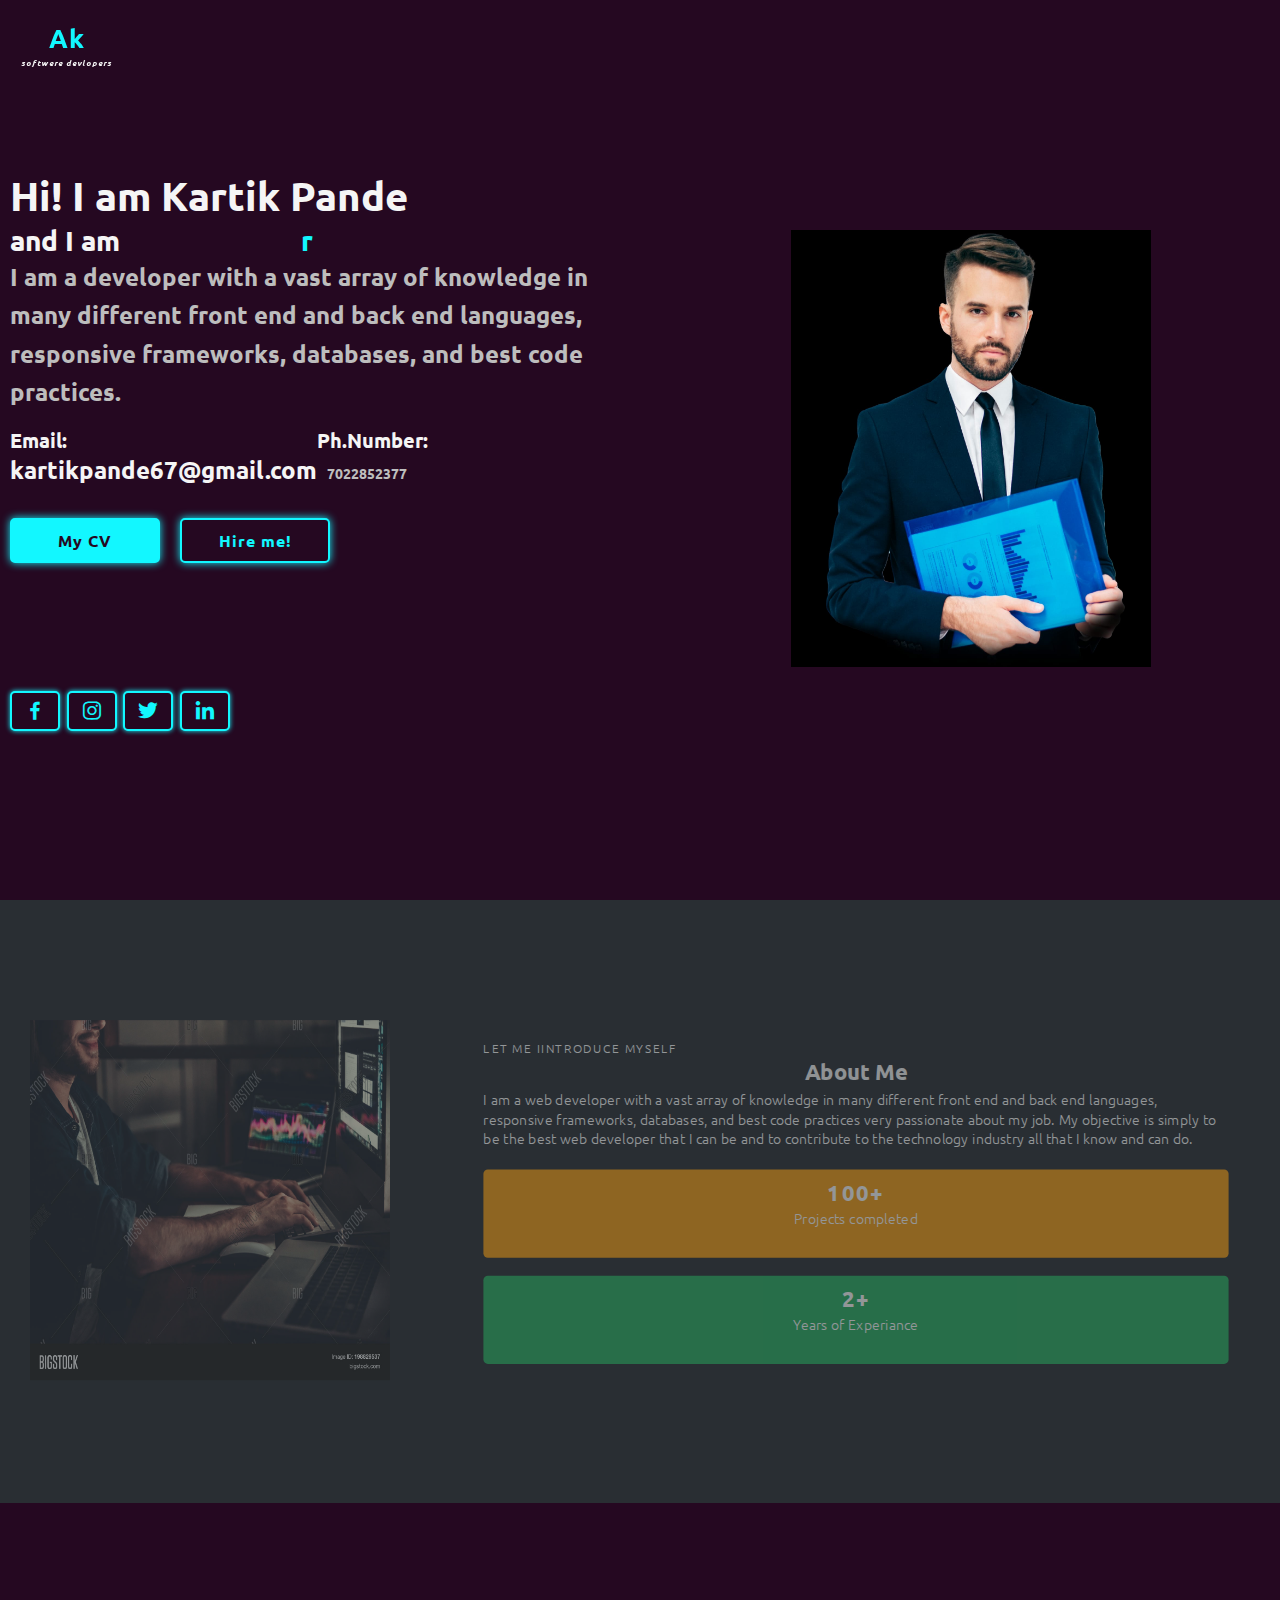
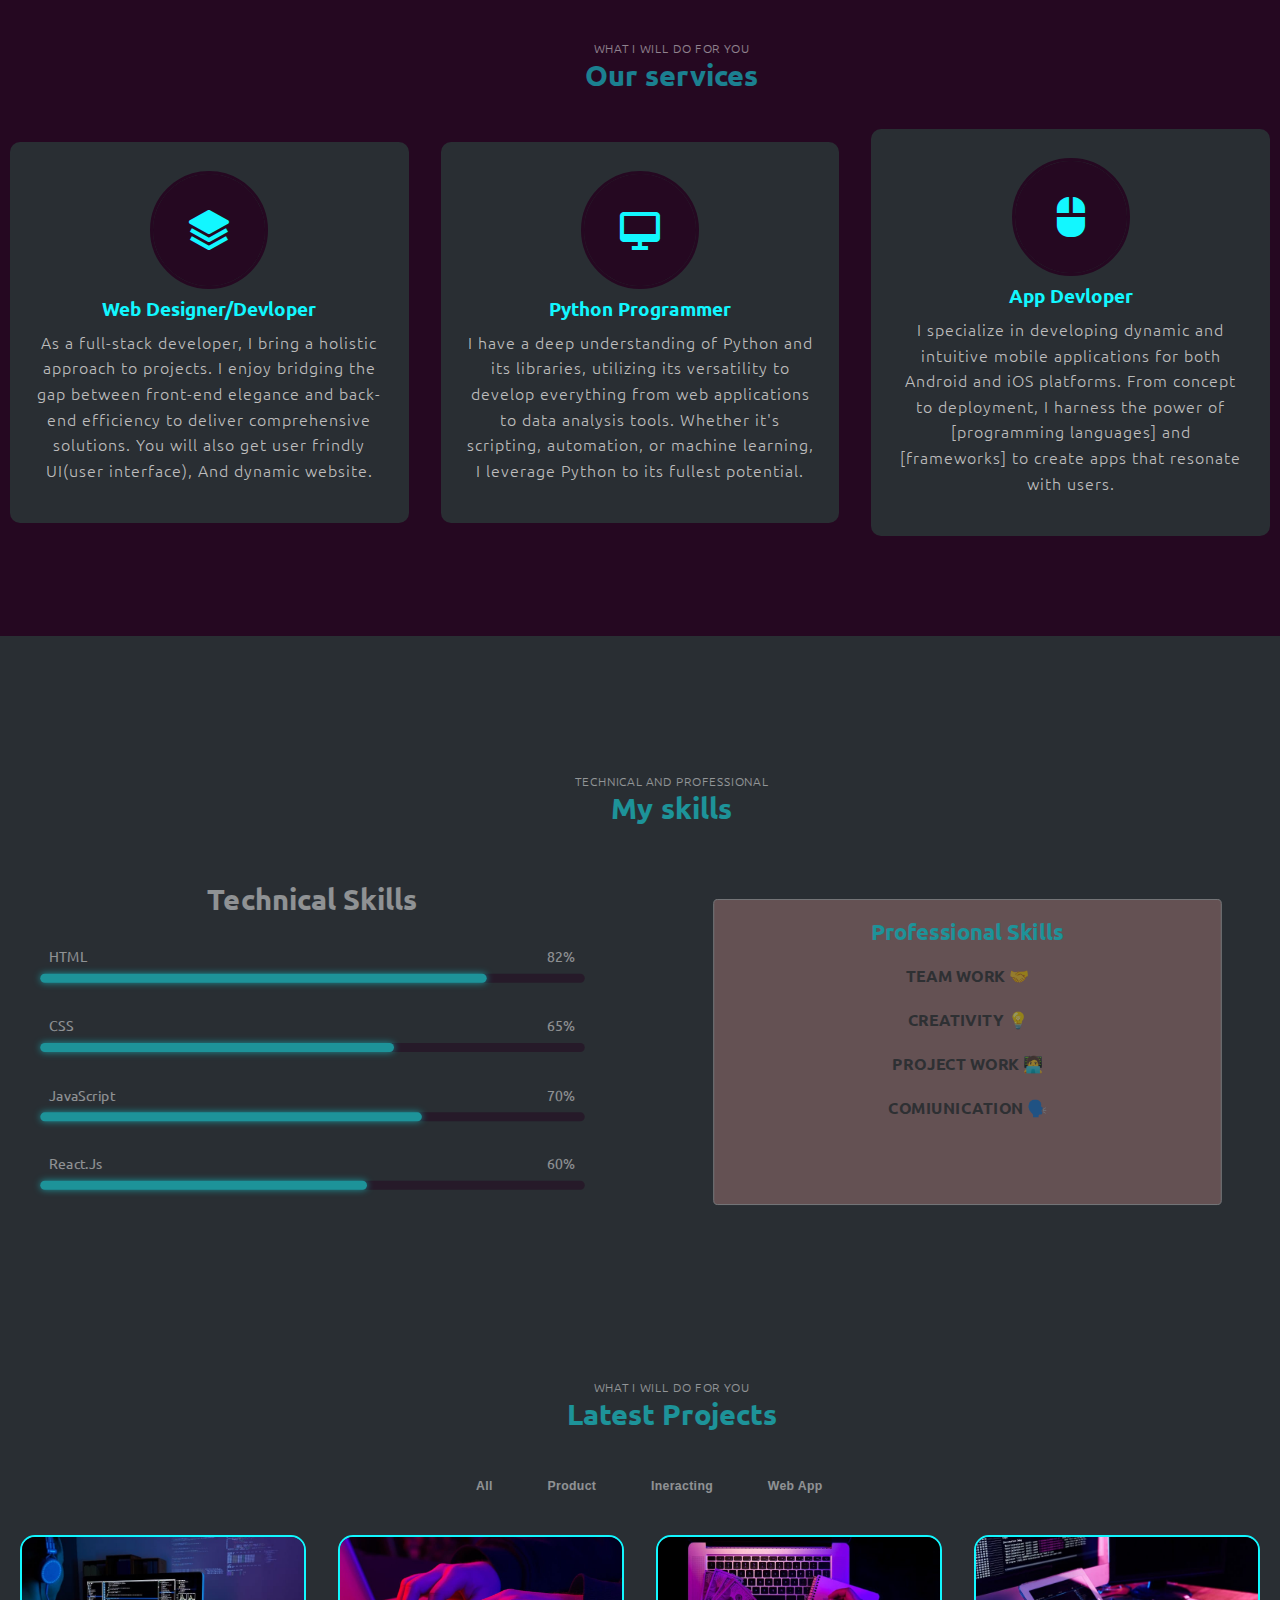
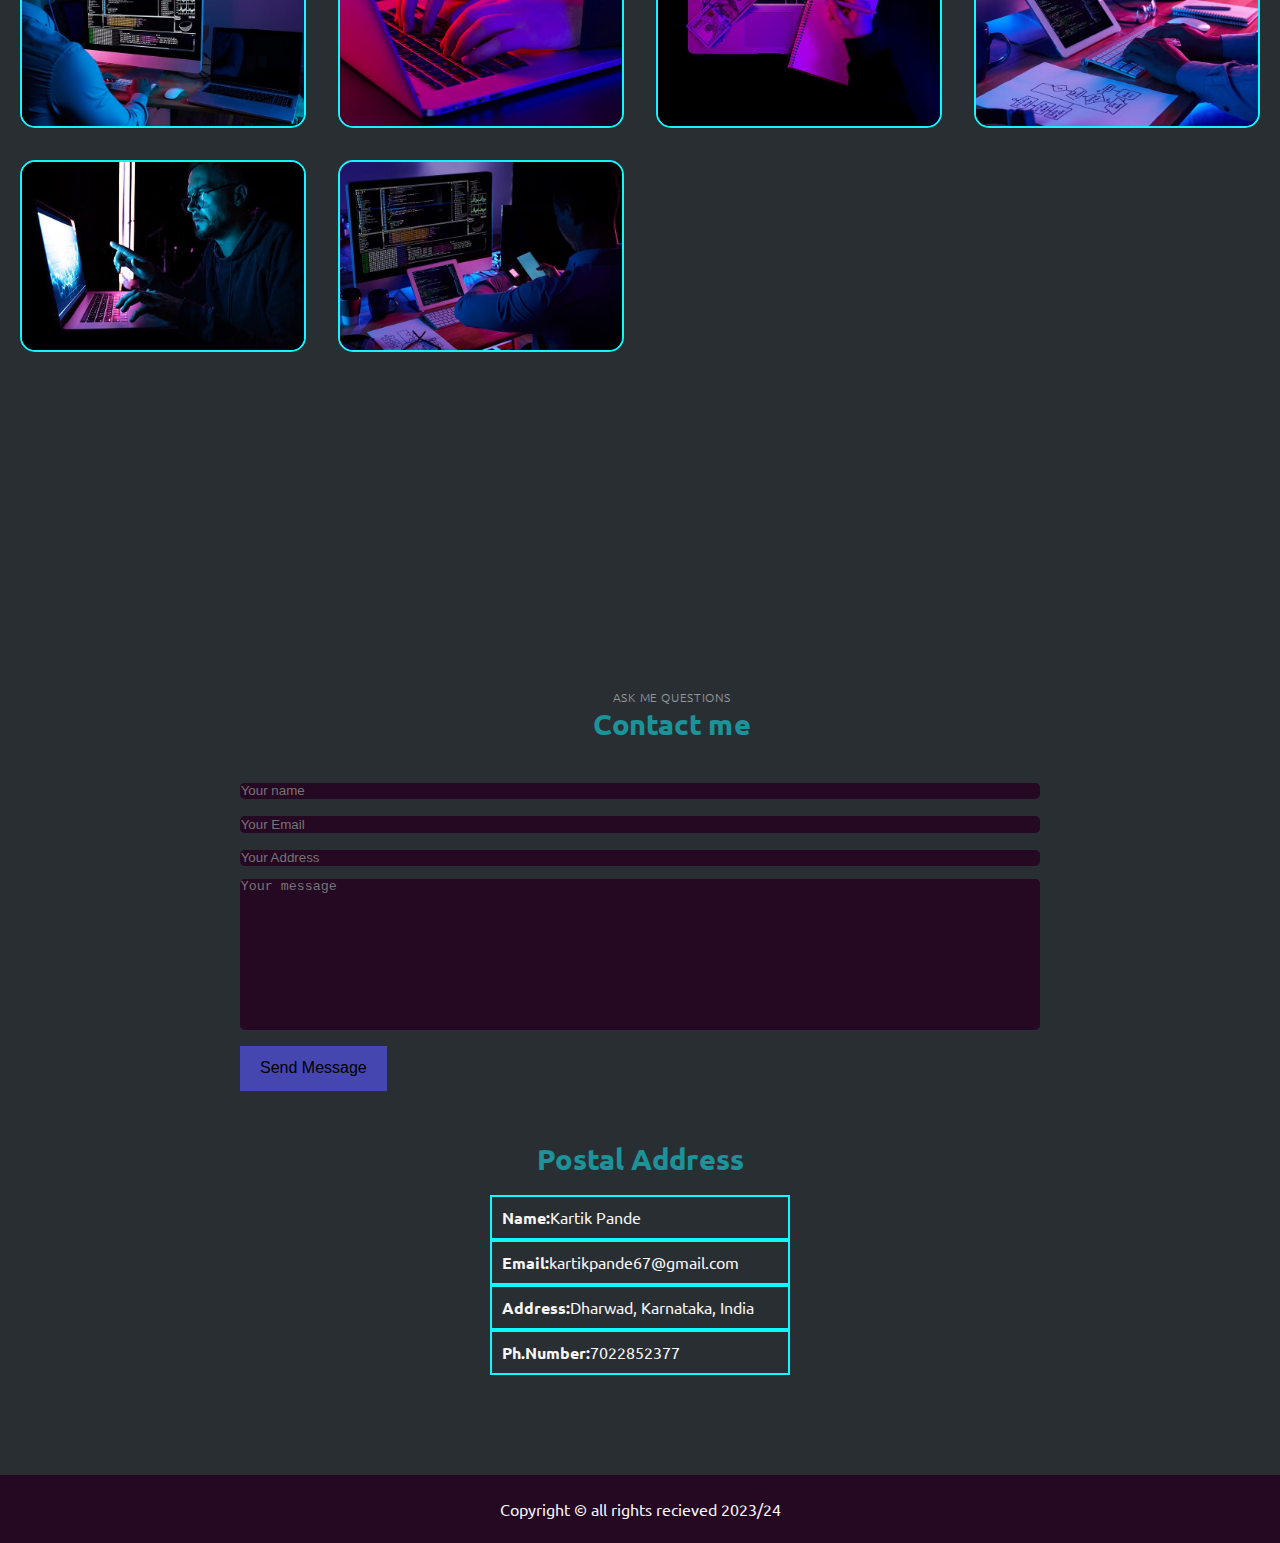
==== index.html @ 032ab6c4 "Add files via upload" ====
<!DOCTYPE html>
<html lang="en">
<head>
  <meta charset="UTF-8" />
  <meta name="viewport" content="width=device-width, initial-scale=1.0" />
  <title>My Portfolio</title>
  <link rel="stylesheet" href="style.css" />
  <link rel="stylesheet" href="media.css">
  <link href="https://unpkg.com/boxicons@2.1.4/css/boxicons.min.css" rel="stylesheet" />
</head>
<body>
  <header>
    <div class="logo"><span>Ak</span><p>softwere devlopers</p></div>
    <ul class="navlist">
      <li><a href="#home" style="--i:1">Home</a></li>
      <li><a href="#about" style="--i:2">About</a></li>
      <li><a href="#services" style="--i:3">Services</a></li>
      <li><a href="#skills" style="--i:4">Skills</a></li>
      <li><a href="#portfolio" style="--i:5">Portfolio</a></li>
      <li><a href="#contact" style="--i:6">Contact</a></li>
    </ul>
    <div id="menu-icon" class="bx bx-menu"></div>
  </header>

  <section id="home" class="home">
    <div class="home-content scroll-scale">
      <h1>Hi! I am Kartik Pande</h1>
      <div class="change-text">
        <h3>and I am</h3>
        <h3>
          <span class="word">Web&nbsp;Designer</span>
          <span class="word">Backend&nbsp;Web&nbsp;Developer</span>
          <span class="word">Python&nbsp;Programmer</span>
          <span class="word">Server&nbsp;Administrator</span>
          <span class="word">UI/UX&nbsp;Developer</span>
          <span class="word">App&nbsp;Developer</span>
        </h3>

        <p>
          I am a developer with a vast array of knowledge in many different
          front end and back end languages, responsive frameworks, databases,
          and best code practices.
        </p>

        <div class="info-box">
          <div class="email-info">
            <h5>Email:</h5>
            <span">kartikpande67@gmail.com</span>
          </div>
          <div class="contact-info">
            <h5>Ph.Number:</h5>
            <span>7022852377</span>
          </div>
        </div>

        <div class="btn-box">
          <a href="/cv.html" class="btn">My CV</a>
          <a href="#address" class="btn">Hire me!</a>
        </div>
        
        <div class="social-icons">
          <a href="https://www.facebook.com/profile.php?id=100095121574509&mibextid=ZbWKwL"><i class="bx bxl-facebook"></i></a>
          <a href="https://instagram.com/ak_software_developers?utm_source=qr&igshid=ZDc4ODBmNjlmNQ%3D%3D"><i class="bx bxl-instagram"></i></a>
          <a href="https://twitter.com/KartikP01041385?t=E6nAQvP-DKU4KCUBbiDhqw&s=09"><i class="bx bxl-twitter"></i></a>
          <a href="https://www.linkedin.com/in/kartik-pande-062a91270"><i class="bx bxl-linkedin"></i></a>
        </div>
      </div>
    </div>
    
    <div class="home-img">
      <div class="img-box scroll-scale">
        <img src="images/man1.jpg" alt="" />
      </div>
    </div>
  </section>

  <section id="about" class="about ">
    <div class="img-about scroll-scale">
        <img src="images/man2.jpg" alt="iMg2">
    </div>
    <div class="about-content scroll-scale">
        <span>Let Me iintroduce myself</span>
        <h3>About Me</h3>
        <p>I am a web developer with a vast array of knowledge in many different front end and back end languages, responsive frameworks, databases, and best code practices very passionate about my job. My objective is simply to be the best web developer that I can be and to contribute to the technology industry all that I know and can do.</p>
        <div class="experiance">
            <div class="info-about">
                <span>100+</span>
                <P>Projects completed</P>
            </div>
            <div class="info-about2">
                <span>2+</span>
                <P>Years of Experiance</P>
            </div>
        </div>
</div>
  </section>

  <section id="services" class="services scroll-bottem ">
    <div class="main-text scroll-scale">
        <span>what i will do for you</span>
        <h2>Our services</h2>
    </div>

    <div class="section-services">
        <div class="service-box ">
            <i class='bx bxs-layer service-icon'></i>
            <h3>Web Designer/Devloper</h3>
            <p>As a full-stack developer, I bring a holistic approach to projects. I enjoy bridging the gap between front-end elegance and back-end efficiency to deliver comprehensive solutions. You will also get user frindly UI(user interface), And dynamic website.</p>
        </div>
        <div class="service-box">
            <i class='bx bx-desktop service-icon' ></i>
            <h3>Python Programmer</h3>
            <p>I have a deep understanding of Python and its libraries, utilizing its versatility to develop everything from web applications to data analysis tools. Whether it's scripting, automation, or machine learning, I leverage Python to its fullest potential.</p>
        </div>
        <div class="service-box">
            <i class='bx bxs-mouse-alt service-icon' ></i>
            <h3>App Devloper</h3>
            <p>I specialize in developing dynamic and intuitive mobile applications for both Android and iOS platforms. From concept to deployment, I harness the power of [programming languages] and [frameworks] to create apps that resonate with users.</p>
        </div>
    </div>
  </section>

  <section id="skills" class="skills">
    <div class="main-text scroll-scale">
        <span>technical and professional</span>
        <h2>My skills</h2>
    </div>

    <div class="skill-main">
        <div class="skill-left scroll-scale">
            <h3>Technical Skills</h3>
            <div class="skill-bar">
                <div class="info">
                    <p>HTML</p>
                    <p>82%</p>
                </div>
                <div class="bar">
                    <span class="html">
                    </span>
                </div>
            </div>

            <div class="skill-bar">
                <div class="info">
                    <p>CSS</p>
                    <p>65%</p>
                </div>
                <div class="bar">
                    <span class="css">
                        
                    </span>
                </div>
            </div>


            <div class="skill-bar">
                <div class="info">
                    <p>JavaScript</p>
                    <p>70%</p>
                </div>
                <div class="bar">
                    <span class="javascript">
                        
                    </span>
                </div>
            </div>

            <div class="skill-bar">
                <div class="info">
                    <p>React.Js</p>
                    <p>60%</p>
                </div>
                <div class="bar">
                    <span class="reactjs">
                        
                    </span>
                </div>
            </div>
        </div>

        <div class="skills-container scroll-scale">
            <h2>Professional Skills</h2>
                <h4>Team Work 🤝</h4>
                <h4>Creativity 💡</h4>
                <h4>Project Work 🧑‍💻</h4>
                <h4>Comiunication 🗣️</h4>
        </div>
        
    </div>


    
        <section id="portfolio" class="portfolio">
          <div class="main-text scroll-scale">
            <span>What  i will do for you</span>
            <h2>Latest Projects</h2>
          </div>

          <div class="container">
            <div class="fillter-buttons scroll-scale">
              <button class="btn" data-filter="all">All</button>
              <button class="btn" data-filter=".product">Product</button>
              <button class="btn" data-filter=".inter">Ineracting</button>
              <button class="btn" data-filter=".web">Web App</button>
            </div>

            <div class="p-g">
              <div class="port-box mix product scroll-bottem">
                <div class="port-image">
                  <img src="images/img2.jpeg" alt="">
                </div>
                <div class="port-content scroll-bottem">
                  <h3>Python Devloper</h3>
                  <p>Mobile Number location tracker. Use this app for location tracking of any phone number.</p>
                  <a href="https://www.linkedin.com/posts/kartik-pande-062a91270_number-location-finder-app-created-with-python-activity-7093873839259992064-ewk-?utm_source=share&utm_medium=member_desktop"><i class='bx bx-link-external'></i></a>
                </div>
              </div>

              <div class="port-box mix product">
                <div class="port-image">
                  <img src="images/img3.jpeg" alt="">
                </div>
                <div class="port-content">
                  <h3>Python Devloper</h3>
                  <p>weather reporting app. This app tells you temperature of any country or city.</p>
                  <a href="https://www.linkedin.com/posts/kartik-pande-062a91270_real-time-weather-reporting-app-created-with-activity-7093902556145348608-jhJr?utm_source=share&utm_medium=member_desktop"><i class='bx bx-link-external'></i></a>
                </div>
              </div>

              <div class="port-box mix web">
                <div class="port-image">
                  <img src="images/img4.jpeg" alt="">
                </div>
                <div class="port-content">
                  <h3>Web Devloper</h3>
                  <p>To-Do-List app. write here what you want to do?</p>
                  <a href="https://www.linkedin.com/posts/kartik-pande-062a91270_task-3-to-do-list-app-completed-internpe-activity-7091674784350044160-3x_J?utm_source=share&utm_medium=member_desktop"><i class='bx bx-link-external'></i></a>
                </div>
              </div>


              <div class="port-box mix inter">
                <div class="port-image">
                  <img src="images/img5.jpeg" alt="">
                </div>
                <div class="port-content">
                  <h3>Web Devloper</h3>
                  <p>Great Looking Ecommerce website Using HTMl,Css,Javascript.</p>
                  <a href="https://www.linkedin.com/posts/kartik-pande-062a91270_task-2-fully-responsive-ecommerce-website-activity-7090931149920763904-IVWl?utm_source=share&utm_medium=member_desktop"><i class='bx bx-link-external'></i></a>
                </div>
              </div>


              <div class="port-box mix inter">
                <div class="port-image">
                  <img src="images/img6.jpeg" alt="">
                </div>
                <div class="port-content">
                  <h3>React Devloper</h3>
                  <p>QR Code generator app using React.js. It can generate QR Code of any number or details</p>
                  <a href="https://www.linkedin.com/posts/kartik-pande-062a91270_qr-code-generator-of-any-text-or-number-in-activity-7093855422100492288-y3Lz?utm_source=share&utm_medium=member_desktop"><i class='bx bx-link-external'></i></a>
                </div>
              </div>

              <div class="port-box mix web">
                <div class="port-image">
                  <img src="images/img1.jpeg" alt="">
                </div>
                <div class="port-content">
                  <h3>React Devloper</h3>
                  <p>password generator app using react. generats 8 charector password using alphabets numbers and symbols.</p>
                  <a href="https://www.linkedin.com/posts/kartik-pande-062a91270_random-password-generator-up-to-8-characters-activity-7093856282146734080-g9zJ?utm_source=share&utm_medium=member_desktop"><i class='bx bx-link-external'></i></a>
                </div>
              </div>
            </div>
          </div>
        </section>
    </div>
  </section>

  <section action="/contact" method="post" id="contact" class="contact">
    <div class="main-text scroll-scale">
      <span>Ask me questions</span>
      <h2>Contact me</h2>
    </div>

    <form action="/contact" method="post" id="contact">
      <input type="text" name="name" placeholder="Your name">
      <input type="text" name="email" placeholder="Your Email">
      <input type="text" name="address" placeholder="Your Address">
      <textarea name="textarea" id="" cols="30" rows="10" placeholder="Your message"></textarea>
      <div class="btn-box formBtn">
        <button class="btn" type="submit">Send Message</button> <!-- Change type to "submit" -->
      </div>
    </form>
    

    <div class="address" id="address">
      <h3 class="scroll-scale">Postal Address</h3>
      <p><strong>Name:</strong>Kartik Pande</p>
      <p><strong>Email:</strong>kartikpande67@gmail.com</p>
      <p><strong>Address:</strong>Dharwad, Karnataka, India</p>
      <p><strong>Ph.Number:</strong>7022852377</p>
    </div>
  </section>

  

  <footer>
    <p>Copyright &copy; all rights recieved 2023/24</p>
  </footer>


  <script src="mixitup.min.js"></script>
  <script src="script.js"></script>
</body>
</html>
---- style.css ----
@import url("https://fonts.googleapis.com/css2?family=Castoro+Titling&family=Poppins:ital,wght@0,100;0,200;0,300;0,400;0,500;0,600;0,800;1,100&family=Ubuntu:ital,wght@1,500&display=swap");

* {
  padding: 0;
  margin: 0;
  box-sizing: border-box;
  scroll-behavior: smooth;
  text-decoration: none;
}

:root {
  --text-color: #f5f5f5;
  --hover-color: #12f7ff;
  --bg-color: #250821;
  --secon-bg-color: #292e33;
  --big-font: 2.5rem;
  --normal-font: 2rem;
  --neon-box-shadow: 0 0 0.5rem #12f7ff;
  --h2-font: 3rem;
  --font--neon-text-shadow: 0 0 10px rgba(18, 247, 255, 0.3),
    0 0 20px rgba(18, 247, 255, 0.3), 0 0 30px rgba(18, 247, 255, 0.3),
    0 0 40px rgba(18, 247, 255, 0.3), 0 0 70px rgba(18, 247, 255, 0.3),
    0 0 80px rgba(18, 247, 255, 0.3), 0 0 100px rgba(18, 247, 255, 0.3),
    0 0 150px rgba(18, 247, 255, 0.3);
}

::-webkit-scrollbar{
  height: 0;
  width: .5rem;
}

::-webkit-scrollbar-track{
  background: var(--secon-bg-color);
}

::-webkit-scrollbar-thumb{
  background: var(--hover-color);
  border-radius: 5px;
}

body {
  font-family: "Ubuntu", sans-serif;
  background-color: var(--bg-color);
  color: var(--text-color);
}

/* header section */
header {
  position: fixed;
  top: 0;
  left: 0;
  z-index: 1000;
  border: 1px solid transparent;
  display: flex;
  align-items: center;
  justify-content: space-between;
  width: 100%;
  padding: 20px;
}

.logo {
  font-size: 26px;
  font-weight: 700;
  letter-spacing: 1px;
  display: flex;
  align-items: center;
  justify-content: center;
  flex-direction: column;
  font-weight: bold
}

.logo p{
  font-size: .5rem;
  font-style: italic;
}

span {
  color: var(--hover-color);
}

.navlist {
  display: flex;
}

.navlist li {
  list-style: none;
}

.navlist li a {
  display: inline-block;
  color: var(--text-color);
  font-weight: 500;
  padding: 10px 20px;
  animation: slideAnimation 1s ease forwards;
  animation-delay: calc(.3s *var--1);
  opacity: 0;
}

.navlist li a:hover {
  color: var(--hover-color);
  text-shadow: 0 0 10px rgba(18, 247, 255, 0.6),
    0 0 20px rgba(18, 247, 255, 0.6), 0 0 30px rgba(18, 247, 255, 0.36),
    0 0 40px rgba(18, 247, 255, 0.6), 0 0 70px rgba(18, 247, 255, 0.6),
    0 0 80px rgba(18, 247, 255, 0.6), 0 0 100px rgba(18, 247, 255, 0.6),
    0 0 150px rgba(18, 247, 255, 0.6);
}

.navlist a.active{
  color: var(--hover-color);
}

#menu-icon {
  font-size: 1.8rem;
  z-index: 1001;
  cursor: pointer;
  margin-left: 25px;
  background-color: var(--hover-color);
  border: 3px;
  color: var(--secon-bg-color);
  display: none;
}

/* Home section */
section {
  padding: 100px 10px;
}

.home {
  min-height: 100vh;
  height: 100%;
  width: 100%;
  display: grid;
  grid-template-columns: repeat(2, 1fr);
  align-items: center;
  grid-gap: 4em;
}

.home-content {
  max-width: 600px;
}

.home-content h1 {
  font-size: var(--big-font);
  font-weight: 700;
}

.change-text {
  font-size: 1.5rem;
  font-weight: 600;
}

.change-text h3 {
  display: inline-flex;
  margin: 0;
  vertical-align: top;
  position: relative;
}

.change-text h3 .word {
  position: absolute;
  display: flex;
  opacity: 0;
}

.change-text h3 .word .letter {
  transform-origin: center center 25px;
  display: inline-block;
}

.change-text h3 .word .letter.out {
  transform: rotateX(90deg);
  transition: 0.32s cubic-bezier(0.6, 0, 0.7, 0.2);
}

.change-text h3 .word .letter.in {
  transform: rotateX(0);
  transition: 0.38s ease;
}

.change-text h3 .word .letter.behind {
  transform: rotateX(-90deg);
}

/* Additional styles for smoother transition */
.change-text h3 .word .letter {
  transform-style: preserve-3d;
}



.home-content p {
  color: #bdbdbd;
  line-height: 1.6;
}

.info-box {
  display: inline-flex;
  justify-content: space-between;
  align-items: center;
  width: 30px;
  margin: 1rem 0 2rem;
}

info-box h5 {
  font-weight: 600;
  color: var(--text-color);
  font-size: 1rem;
  padding: 10px;
}

.info-box span {
  font-size: 0.9rem;
  color: #bdbdbd;
  padding: 10px;
}

.btn-box {
  display: flex;
  justify-content: space-between;
  width: 320px;
  height: 45px;
}

.btn-box a.btn {
  display: inline-flex;
  justify-content: center;
  align-items: center;
  width: 150px;
  height: 100%;
  background: var(--hover-color);
  color: var(--bg-color);
  font-size: 1rem;
  letter-spacing: 1px;
  font-weight: 600;
  transform: 0.6;
  box-shadow: var(--neon-box-shadow);
  border-radius: 5px;
  position: relative; overflow: hidden;
  z-index: 1;
  border: 2px solid var(--hover-color);
}

a.btn:hover{
    color:var(--hover-color) ;
}

a.btn::before{
    content: "";
    position: absolute;
    top: 0;
    left: 0;
    background:var(--bg-color);
    width: 0;
    height: 100%;
    z-index: -1;
    transition: .4s;
   
}

a.btn:hover::before{
    width: 100%;
}

a.btn:nth-child(2){
    background: var(--bg-color);
    color: var(--hover-color);
}

a.btn:nth-child(2):hover{
    color: var(--bg-color);
}


a.btn:nth-child(2)::before{
    background: var(--hover-color);
}

.social-icons{
    margin-top: 8rem;
    display: flex;
    justify-content: space-between;
    width: 220px;
    height: 40px;
}

.social-icons a{
    display: inline-flex;
    width: 50px;
    height: 100%;
    justify-content: center;
    align-items: center;
    background:var(--bg-color);
    color: var(--hover-color);
    border: 2px solid var(--hover-color);
    transition: .6s;
    box-shadow: 0 0 0.3rem #12f7ff;
    border-radius: 5px;
    position: relative;
    z-index: 1;
    overflow: hidden;
}

.social-icons a i{
    font-size: 1.5rem;
}

.social-icons a:hover{
    color: var(--bg-color);
}

.social-icons a::before{
    content: "";
    position: absolute;
    left: 0;
    top: 0;
    height: 100%;
    background-color: var(--hover-color);
    transition: .6s;
    z-index: -1;
}

.social-icons a:hover::before{
    width: 100%;
}


.home-img{
    position: relative;
}

.img-box{
    text-align: center;
}

.img-box img{
    width: 100%;
    max-width: 360px;
    height: auto;
}

header.sticky{
  background: var(--bg-color);
  border-bottom: 1px solid var(--secon-bg-color);
    padding: 12px 10;
}


/* About Section */
.about{
    display: flex;
    justify-content: center;
    align-items: center;
    grid-gap: 2em;
    background-color: var(--secon-bg-color);
}


.about .img-about{
    text-align: center;
    position: relative;
}

.about .img-about  img{
    max-width: 400px;
    height: 400px;
}

.about-content span{
    color: #fdfdfd;
    font-size: 0.8rem;
    font-weight: 200;
    letter-spacing: 2px;
    text-transform: uppercase;
    text-align: center;

}

.about-content h2{
    color: var(--hover-color);
    font-weight: 700;
    font-size: var(--normal-font);
    text-align: center;
}

.about-content h3{
    font-weight: 600;
    font-size: 1.5rem;
    text-align: center;
    margin-bottom: .2rem;
}

.about-content p{
    color: #fdfdfd;
    font-weight: 300;
    margin-bottom: 1.5rem;
    
}

.info-about,
.info-about2 {
    margin-top: 20px;
    padding: 10px;
    text-align: center;
    border-radius: 5px;
    color: white;
}

.info-about {
    background-color: #f39c12;
}

.info-about2 {
    background-color: #27ae60;
}

.info-about span,
.info-about2 span {
    font-size: 24px;
    font-weight: bold;
}

.info-about p,
.info-about2 p {
    font-size: 16px;
}


/* services section */
.main-text{
  width: 100%;
  text-align: center;
  margin: 2rem;
  color: var(--hover-color);
}

.main-text h2{
  font-weight: 700;
  font-size: var(--normal-font);
  color: var(--hover-color);
}

.main-text span{
  color: #fdfdfd;
  font-size: .8rem;
  font-weight: 200;
  letter-spacing: 1px;
  text-transform: uppercase;
}

.section-services{
  display: flex;
  justify-content: center;
  align-items: center;
  flex-wrap: wrap;
  grid-gap: 2rem;
}


.section-services .service-box{
  flex: 1 1 18rem;
  padding: 2rem 1rem 2rem;
  background: var(--secon-bg-color);
  border-radius: 10px;
  text-align: center;
}


.service-box h3{
  color: var(--hover-color);
}

.service-box p{
  margin: .5rem .5rem;
  font-weight: 300;
  letter-spacing: 1px;
  color: #bdbdbd;
  line-height: 1.6;
}

.service-icon{
  border: 2px var(--hover-color);
  padding: 2rem;
  background: var(--bg-color);
  display: flex;
  align-items: center;
  font-size: 3rem;
  border-radius: 50%;
  color: var(--hover-color);
  box-sizing: var(--neon-box-shadow);
  outline: 3px solid var(--bg-color);
  margin-bottom: 10px;
}


/* Skills section */
.skills{
  background: var(--secon-bg-color);
}

.skill-main{
  width:100%;
  display: grid;
  grid-template-columns: repeat(2, 1fr);
  grid-row-gap: 30px;
  grid-column-gap: 50px;
}

.skill-bar{
  margin-bottom: 2.3rem;
}

.skill-main h3{
  margin-bottom: 2rem;
  font-size: var(--normal-font);
  text-align: center;
}

.skill-left .skill-bar .info{
  display: flex;
  justify-content: space-between;
  align-items: center;
  padding: 0 10px;
}

.skill-left .skill-bar .bar{
  width: 100%;
  height: 10px;
  background-color: var(--bg-color);
  border-radius: 25px;
  margin-top: 10px;
  position: relative;
}

.skill-bar span{
  width: 50%;
  height: 100%;
  position: absolute;
  left: 0;
background-color: var(--hover-color);
border-radius: 25px;
box-shadow: var(--neon-box-shadow);
}

.skill-bar .bar .html{
  width: 82%;
  animation:html 2s;
}

.skill-bar .bar .css{
  width: 65%;
  animation:css 3s;
}

.skill-bar .bar .javascript{
  width: 70%;
  animation:javascript 4s;
}

.skill-bar .bar .reactjs{
  width: 60%;
  animation:reactjs 5s;
}


.skills-container {
  background-color: #a07474;
  padding: 20px;
  border: 1px solid #ccc;
  border-radius: 5px;
  margin: 20px;
  height: a;
}

/* Styles for the skill headings */
.skills-container h2 {
  font-size: 24px;
  margin-bottom: 10px;
  text-align: center;
  color: var(--hover-color);
}

.skills-container h4 {
  font-size: 18px;
  margin: 5px 0;
  color: #333;
  text-transform: uppercase;
  text-align: center;
  padding: 10px;
}


/* Portfolio section */

.fillter-buttons{
  display: flex;
  margin: 2rem;
  text-align: center;
  justify-content: center;
}


.fillter-buttons .btn{
  background: none;
  outline: none;
  border: none;
  cursor: pointer;
  font-size: .85rem;
  font-weight: 600;
  letter-spacing: .4px;
  margin-left: 1.3rem;
  color: var(--text-color);
}

.fillter-buttons .btn:hover{
  color: var(--hover-color);
}


.p-g{
  display: grid;
  grid-template-columns: repeat(auto-fill, minmax(270px, 1fr));
  gap: 2rem;
}

.port-box{
  position: relative;
  border-radius: 15px;
  overflow: hidden;
  background: #292e33;
  display: flex;
  grid-template-rows: 1fr auto;
  align-items: center;
  border: 2px solid var(--hover-color);
}

.port-image{
  display: flex;
  align-items: center;
  justify-content: center;
  height: 100%;
  width: 100%;
}

.port-image img{
  width: 100%;
  opacity: .5s;
  height: 100%;
  transition: .5s;
}

.port-content{
  position: absolute;
  bottom: 0;
  left: 0;
  width: 100%;
  height: 100%;
  opacity: 0;
  background: linear-gradient(rgba(0,0,0,0.2), #12f7ff);
  display: flex;
  align-items: center;
  flex-direction: column;
  text-align: center;
  justify-content: center;
  transition: 0.5s;
  padding: 0 2rem;
}

.port-box:hover .port-content{
  opacity: 1;
}

.port-box:hover .port-image img{
  transform: scale(1.1s);
}

.port-content h3{
  font-size: 1.5rem;
  font-weight: 600;
}

.port-content p{
  font-size: .8rem;
  margin: 5px 0 15px 0;
}

.port-content a{
  background: white;
  border-radius: 50%;
  display: inline-flex;
  justify-content: center;
  align-items: center;
  width: 50px;
  height: 50px;
  border: 1px solid var(--hover-color);
  outline: 2px solid white;
}
.port-content a i{
  font-size: 1.3rem;
  color: var(--secon-bg-color);
}


/* contact section */
.contact{
  background: var(--secon-bg-color);
  width: 100%;
}

.contact form{
  text-align: center;
  max-width: 50rem;
  margin: 1rem auto;
  margin-bottom: 3rem;
}

.contact form input,
.contact form textarea{
  width: 100%;
  color: var(--text-color);
  background: var(--bg-color);
  margin-bottom: .8rem;
  border: none;
  border-radius: 5px;
  padding: .7px;
}

.contact form textarea{
  resize: none;
}

.btn {
  display: flex;
  align-items: center;
  justify-content: center;
  text-align: center;
  background: rgb(70, 70, 177);
  padding: 10px 20px;
  border: none;
  cursor: pointer;
  transition: background-color 0.3s ease;
  font-size: 1rem;
}

/* Hover effect */
.btn:hover {
  background-color: var(--hover-color);
}

.address{
  display: flex;
  flex-direction: column;
  align-items: center;
  justify-content: center;
}

.address p{
  padding: 10px;
  color: var(#bdbdbd);
  border: 2px solid var(--hover-color);
  width: 300px;
  display: block;
  margin: auto;
}

.address p:hover{
  transform: scaleX(1.1);
  background: var(--hover-color);
  transition: 1s ease-in-out;
}

.address h3{
  font-size: var(--normal-font);
  font-weight: 600;
  color: var(--hover-color);
  margin-bottom: 15px;
}

/* footer section */
footer{
  padding: 1.5rem 10%;
  display: flex;
  align-items: center;
  justify-content: center;
}

footer p{
  color: var(#bdbdbd);
}

/* Initial styling for the elements */
.scroll-scale {
  opacity: 0.5; /* Adjust initial opacity as needed */
  transform: scale(0.9);
  transition: opacity 2s, transform 2s;
}

/* Style to be applied when element is intersecting */
.show-items {
  opacity: 1;
  transform: scale(1); /* Reset the scale transformation */
}

/* Animation for elements appearing from bottom */
.scroll-bottom {
  opacity: 0;
  transform: translateY(100px); /* Adjust initial translation as needed */
  transition: opacity 1.5s, transform 1.5s;
}

/* Animation for elements appearing from top */
.scroll-top {
  opacity: 0;
  transform: translateY(-100px); /* Adjust initial translation as needed */
  transition: opacity 1.5s, transform 1.5s;
}









@keyframes html{
  0%{
    width: 0%;
  }
  100%{
    width: 72%;
  }
}

@keyframes css{
  0%{
    width: 0%;
  }
  100%{
    width: 65%;
  }
}

@keyframes javascript{
  0%{
    width: 0%;
  }
  100%{
    width: 70%;
  }
}


@keyframes reactjs{
  0%{
    width: 0%;
  }
  100%{
    width: 60%;
  }
}

@keyframes glow{
  0%{
    background: var(--bg-color);
    box-shadow: none;
  }
  100%{
    background: var(--hover-color);
    box-shadow: var(--neon-box-shadow);
  }
}

@keyframes slideAnimation{
  0%{
    opacity: 0;
    transform: translateY(100px);
  }
  100%{
    opacity: 1;
    transform: translateY(0);
  }
}
---- media.css ----
@media(max-width:991px){
    header,
    header.sticky{
        padding: 15px 5%;
    }

    footer{
        padding: 15px 5%;
    }

    section{
        padding: 50px;
    }
    .navlist{
        padding: 8px 15px;
    }
    :root{
        --big-font: 2.2rem;
        --normal-font: 1.8rem;
        --neon-box-shadow: 0 0 0.8rem #12f7ff;
        --h2-font: 3rem;
    }
    .home-content{
        margin-top: 5rem;
    }
    .social-icons{
        margin: 2rem;
    }
}

@media(max-width:768px){
    #menu-icon {
        display: block;
        transition: transform 0.5s ease;
    }

    section{
        padding: 40px;
    }
    
    #menu-icon.bx-x {
        transform: rotate(-180deg);
    }

    .info-box h5{
        padding: 2px;
        font-weight: 100;
        font-size: 0.8rem;

    }
    
    .navlist {
        display: flex;
        position: absolute;
        top: -1000px;
        left: 0;
        right: 0;
        flex-direction: column;
        background: var(--bg-color);
        text-align: left;
        padding: 0.5%;
        transition: top 0.5s ease;
    }
    
    .navlist a {
        display: block;
        padding: 1rem 0;
        font-size: 1rem;
    }
    
    .navlist.open {
        top: 0;
    }
    .home{
        grid-template-columns: repeat(1fr);
    }
    .home-img{
        margin-bottom: 5rem;
    }
    .about{
        flex-direction: column-reverse;
    }

    .skill-main{
        grid-template-columns: 1fr;
    }
    .filter-buttons{
        margin: 2.5rem 0;
    }
    footer p{
        font-size: .8rem;
    }
}

@media(max-width:420px){
    html{
        font-size: 80%;
    }
    section{
        padding: 30px;
    }
    footer p{
        font-size: .6rem;
    }
    .filter-buttons{
        font-size: .8rem;
    }
    .about.img-about img{
        width: 300px;
    }
    .info-about,.info-about2{
        display:none;
    }
    .port-box{
        display: flex;
        align-items: center;
        justify-content: center;
        margin-right: 10px;
    }
    .img-about p{
        font-size: 1rem;
    }
    .main-text{
        display: flex;
        justify-content: center;
        align-items: center;
        flex-direction: column;
        margin-right: 10px;
    }
    .port-image{
        margin-right: 10px;
    }
}
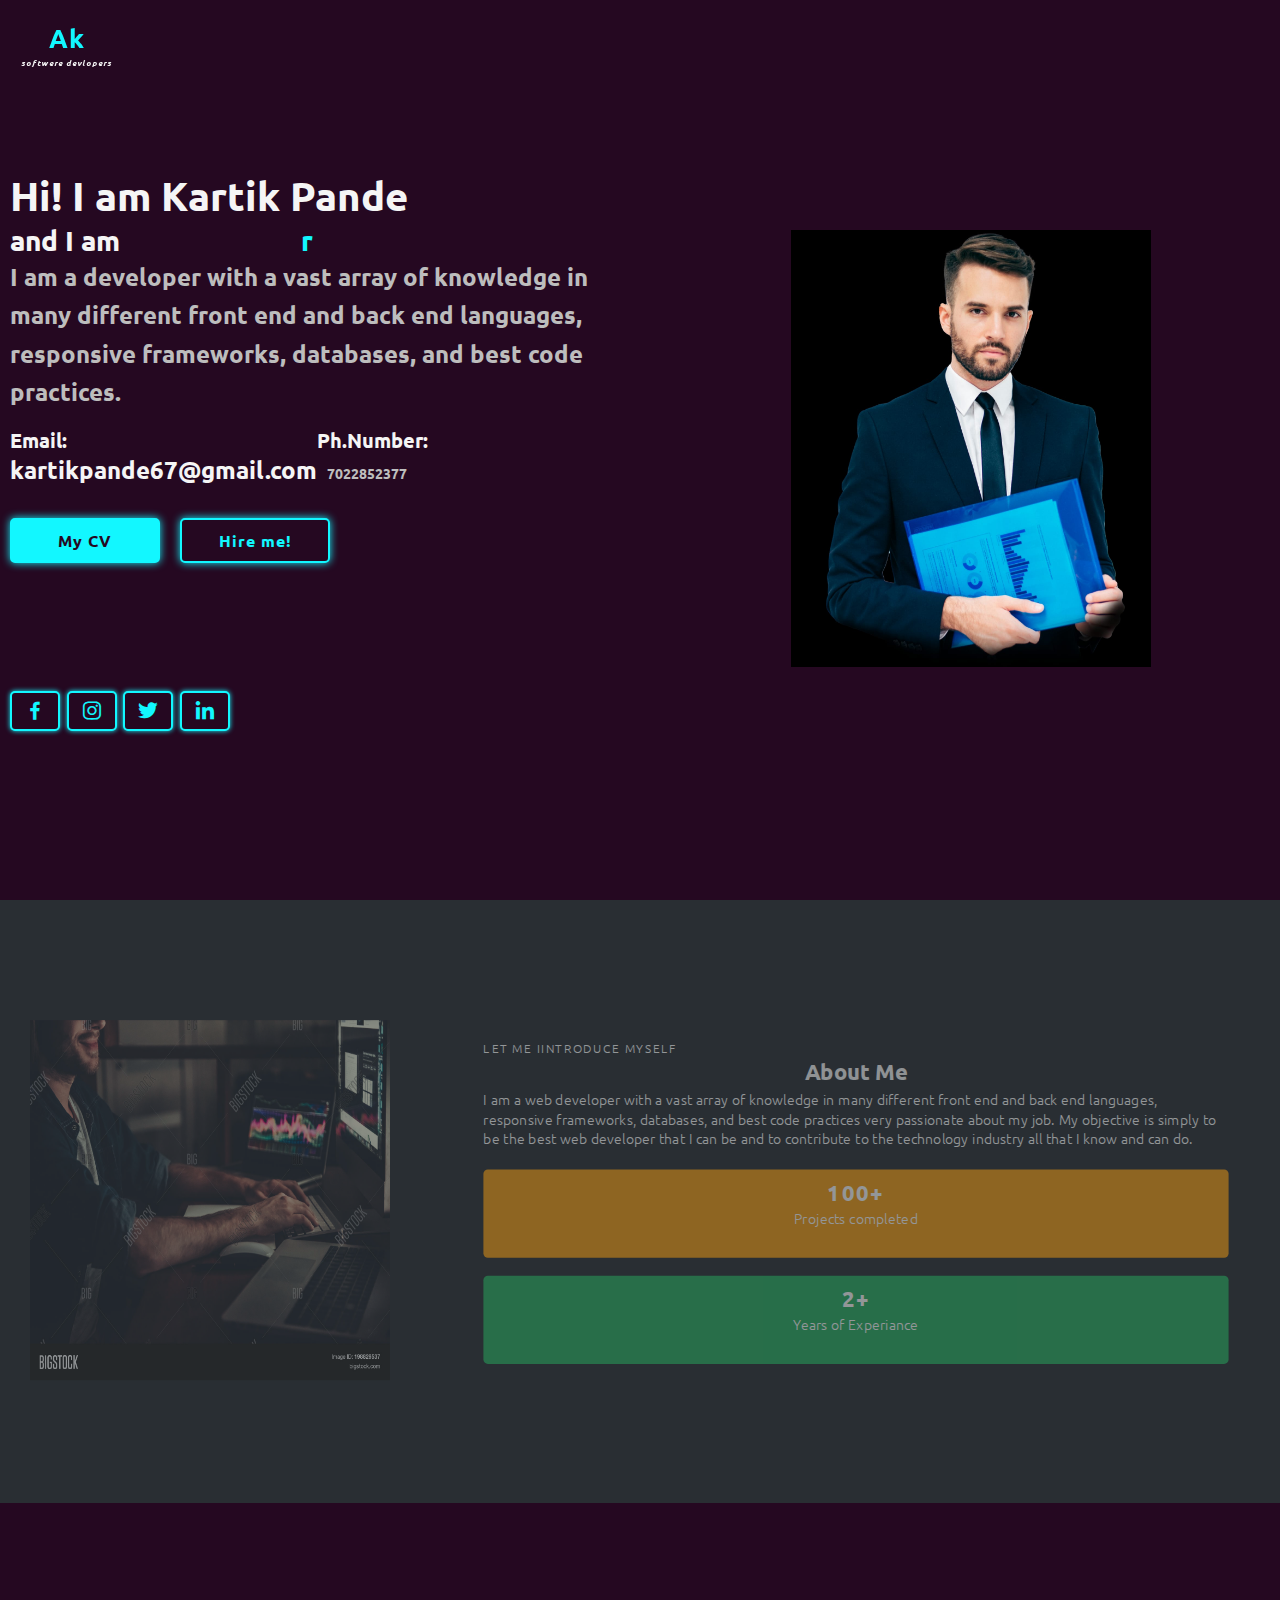
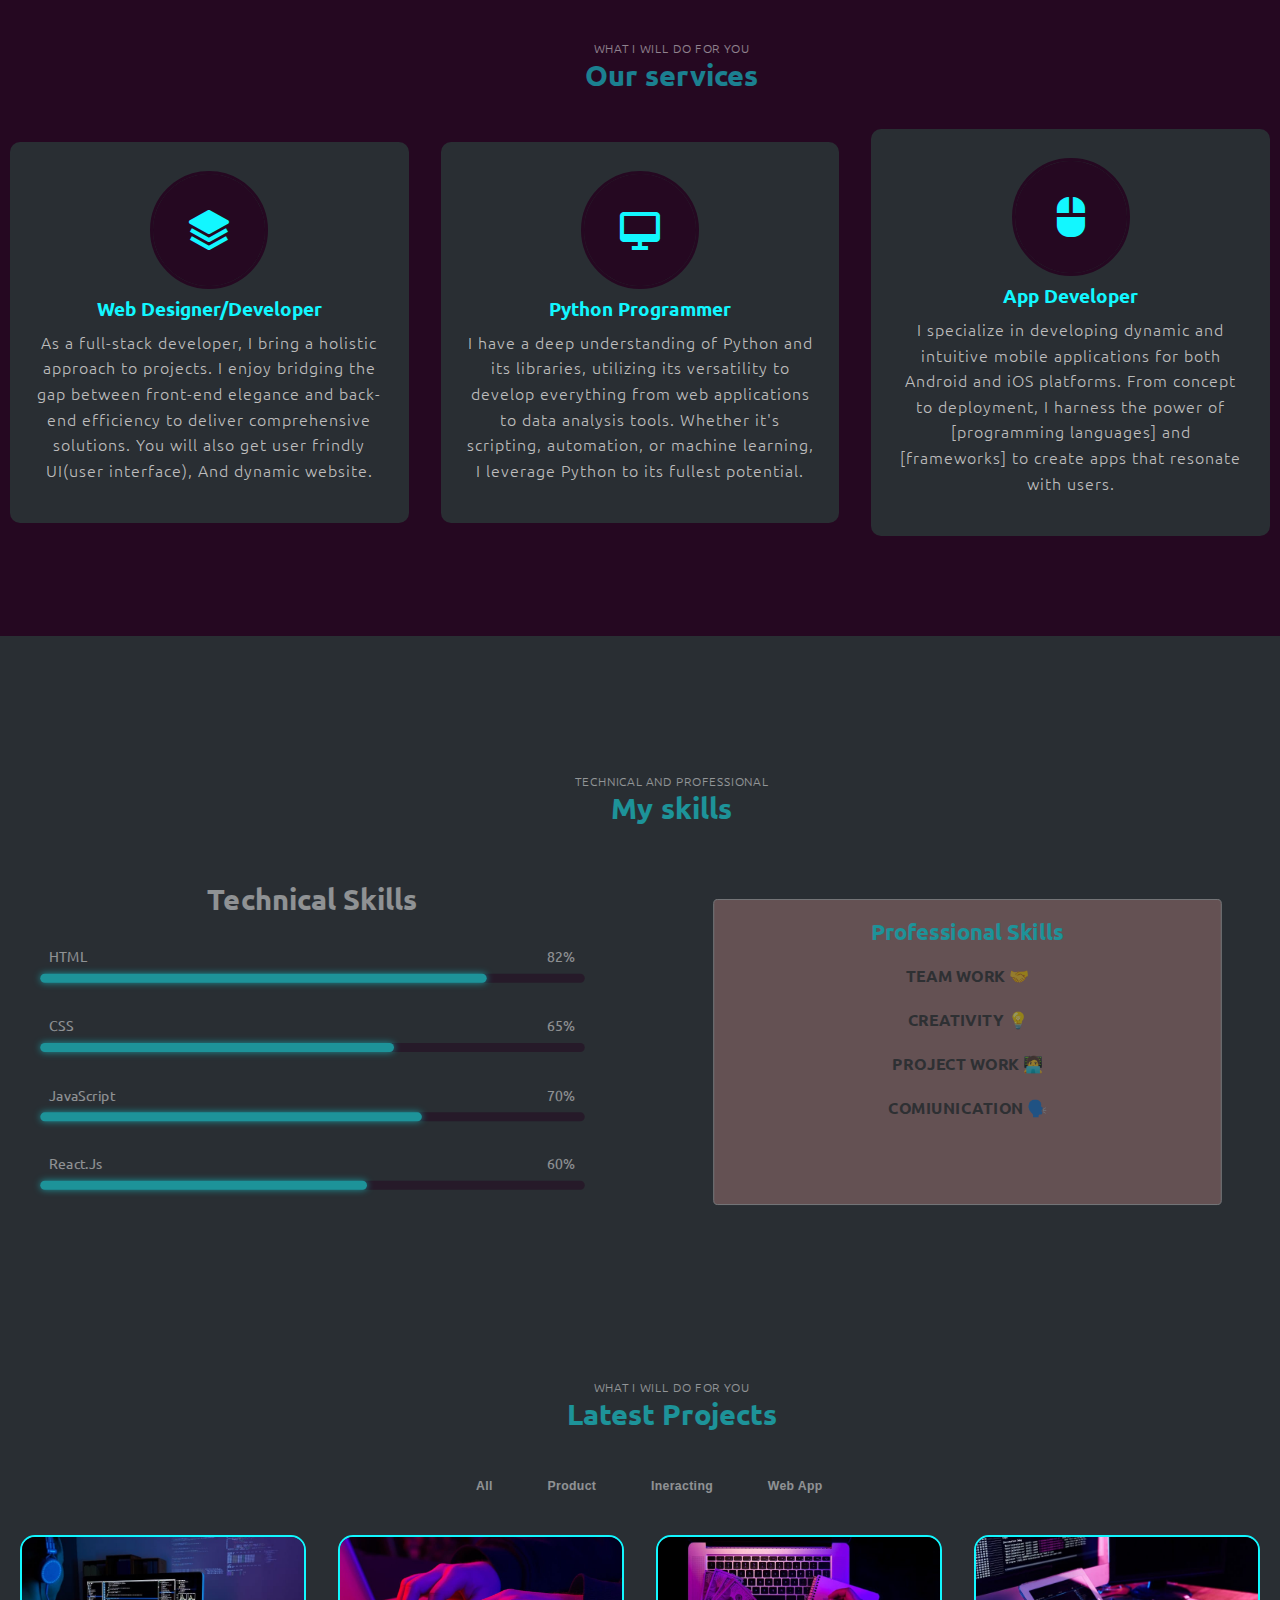
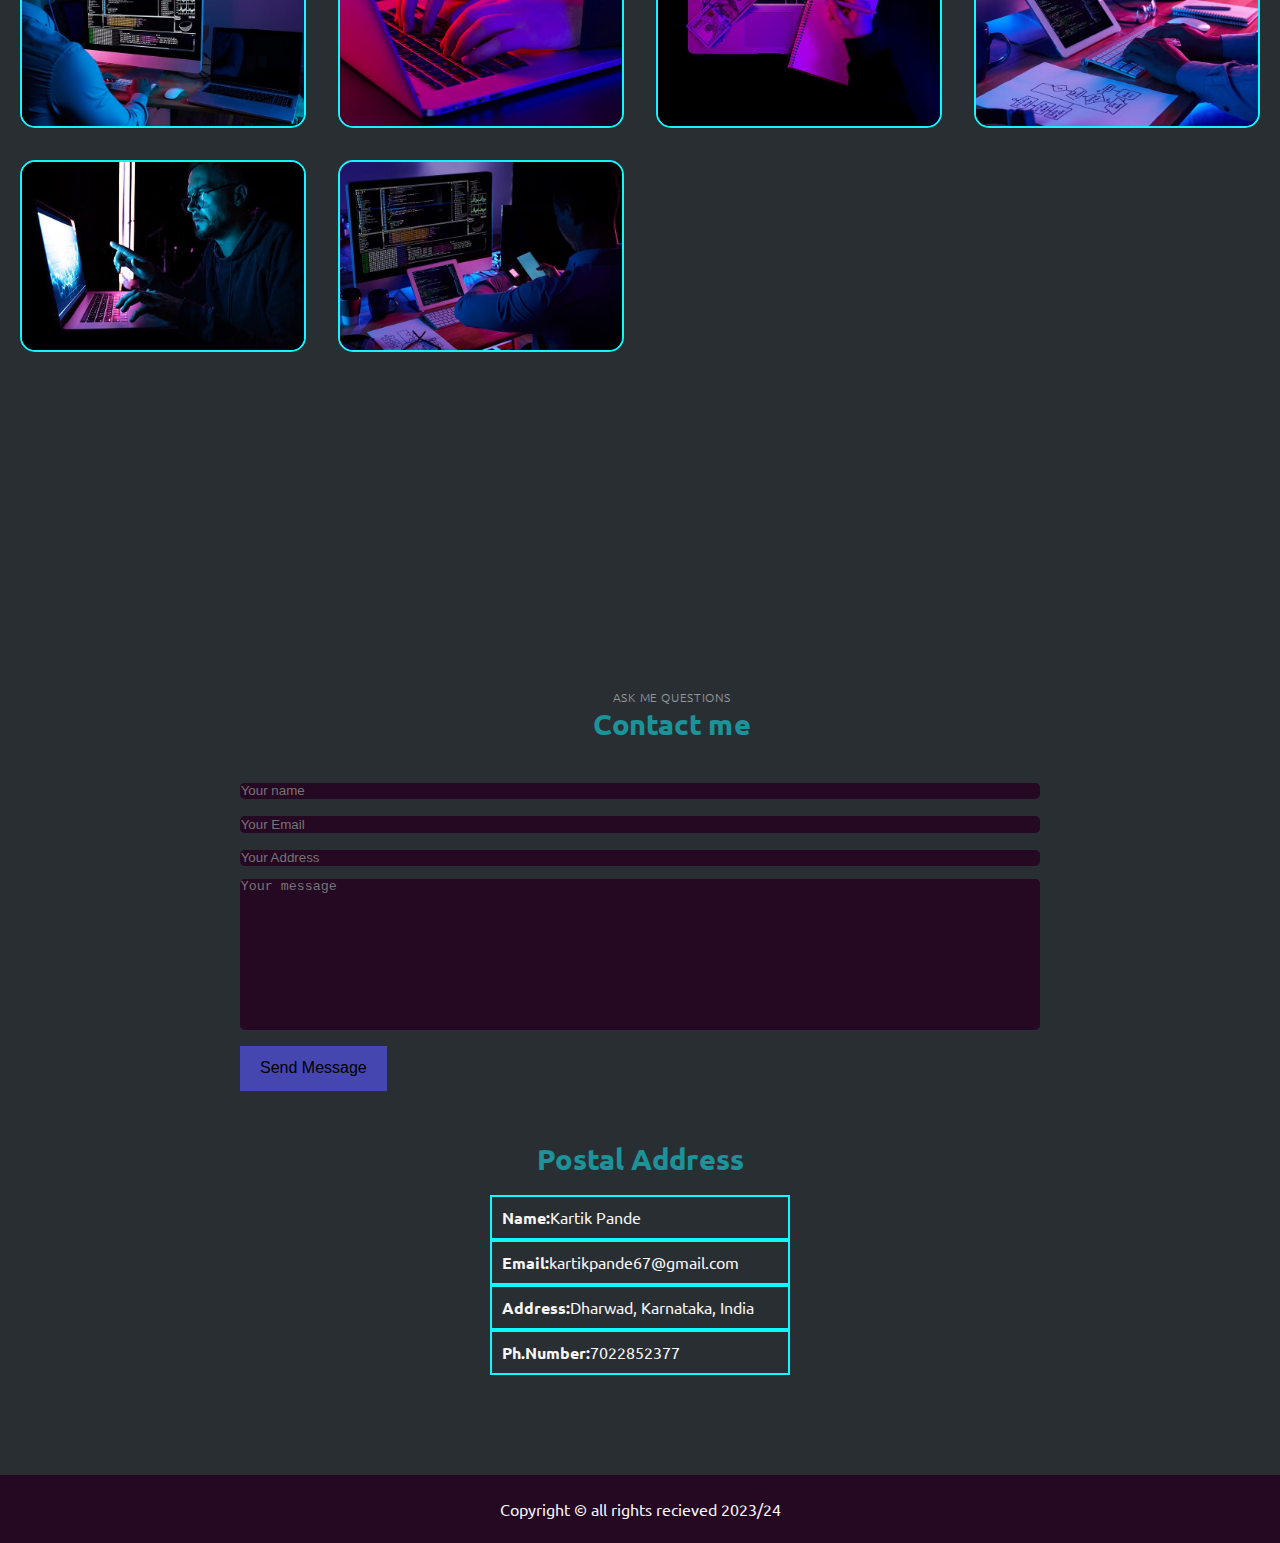
==== commit b124f600: "Update index.html" ====
--- a/index.html
+++ b/index.html
@@ -54,7 +54,7 @@
         </div>
 
         <div class="btn-box">
-          <a href="/cv.html" class="btn">My CV</a>
+          <a href="https://kartikpande123.github.io/CV/" class="btn">My CV</a>
           <a href="#address" class="btn">Hire me!</a>
         </div>
         
@@ -104,7 +104,7 @@
     <div class="section-services">
         <div class="service-box ">
             <i class='bx bxs-layer service-icon'></i>
-            <h3>Web Designer/Devloper</h3>
+            <h3>Web Designer/Developer</h3>
             <p>As a full-stack developer, I bring a holistic approach to projects. I enjoy bridging the gap between front-end elegance and back-end efficiency to deliver comprehensive solutions. You will also get user frindly UI(user interface), And dynamic website.</p>
         </div>
         <div class="service-box">
@@ -114,7 +114,7 @@
         </div>
         <div class="service-box">
             <i class='bx bxs-mouse-alt service-icon' ></i>
-            <h3>App Devloper</h3>
+            <h3>App Developer</h3>
             <p>I specialize in developing dynamic and intuitive mobile applications for both Android and iOS platforms. From concept to deployment, I harness the power of [programming languages] and [frameworks] to create apps that resonate with users.</p>
         </div>
     </div>
@@ -210,7 +210,7 @@
                   <img src="images/img2.jpeg" alt="">
                 </div>
                 <div class="port-content scroll-bottem">
-                  <h3>Python Devloper</h3>
+                  <h3>Python Developer</h3>
                   <p>Mobile Number location tracker. Use this app for location tracking of any phone number.</p>
                   <a href="https://www.linkedin.com/posts/kartik-pande-062a91270_number-location-finder-app-created-with-python-activity-7093873839259992064-ewk-?utm_source=share&utm_medium=member_desktop"><i class='bx bx-link-external'></i></a>
                 </div>
@@ -221,7 +221,7 @@
                   <img src="images/img3.jpeg" alt="">
                 </div>
                 <div class="port-content">
-                  <h3>Python Devloper</h3>
+                  <h3>Python Developer</h3>
                   <p>weather reporting app. This app tells you temperature of any country or city.</p>
                   <a href="https://www.linkedin.com/posts/kartik-pande-062a91270_real-time-weather-reporting-app-created-with-activity-7093902556145348608-jhJr?utm_source=share&utm_medium=member_desktop"><i class='bx bx-link-external'></i></a>
                 </div>
@@ -232,7 +232,7 @@
                   <img src="images/img4.jpeg" alt="">
                 </div>
                 <div class="port-content">
-                  <h3>Web Devloper</h3>
+                  <h3>Web Developer</h3>
                   <p>To-Do-List app. write here what you want to do?</p>
                   <a href="https://www.linkedin.com/posts/kartik-pande-062a91270_task-3-to-do-list-app-completed-internpe-activity-7091674784350044160-3x_J?utm_source=share&utm_medium=member_desktop"><i class='bx bx-link-external'></i></a>
                 </div>
@@ -244,7 +244,7 @@
                   <img src="images/img5.jpeg" alt="">
                 </div>
                 <div class="port-content">
-                  <h3>Web Devloper</h3>
+                  <h3>Web Developer</h3>
                   <p>Great Looking Ecommerce website Using HTMl,Css,Javascript.</p>
                   <a href="https://www.linkedin.com/posts/kartik-pande-062a91270_task-2-fully-responsive-ecommerce-website-activity-7090931149920763904-IVWl?utm_source=share&utm_medium=member_desktop"><i class='bx bx-link-external'></i></a>
                 </div>
@@ -256,7 +256,7 @@
                   <img src="images/img6.jpeg" alt="">
                 </div>
                 <div class="port-content">
-                  <h3>React Devloper</h3>
+                  <h3>React Developer</h3>
                   <p>QR Code generator app using React.js. It can generate QR Code of any number or details</p>
                   <a href="https://www.linkedin.com/posts/kartik-pande-062a91270_qr-code-generator-of-any-text-or-number-in-activity-7093855422100492288-y3Lz?utm_source=share&utm_medium=member_desktop"><i class='bx bx-link-external'></i></a>
                 </div>
@@ -267,7 +267,7 @@
                   <img src="images/img1.jpeg" alt="">
                 </div>
                 <div class="port-content">
-                  <h3>React Devloper</h3>
+                  <h3>React Developer</h3>
                   <p>password generator app using react. generats 8 charector password using alphabets numbers and symbols.</p>
                   <a href="https://www.linkedin.com/posts/kartik-pande-062a91270_random-password-generator-up-to-8-characters-activity-7093856282146734080-g9zJ?utm_source=share&utm_medium=member_desktop"><i class='bx bx-link-external'></i></a>
                 </div>
--- a/media.css
+++ b/media.css
@@ -97,7 +97,7 @@
         font-size: 80%;
     }
     section{
-        padding: 30px;
+        padding: 20px;
     }
     footer p{
         font-size: .6rem;
@@ -130,4 +130,7 @@
     .port-image{
         margin-right: 10px;
     }
-}+    .main-text{
+        width:82%;
+    }
+}
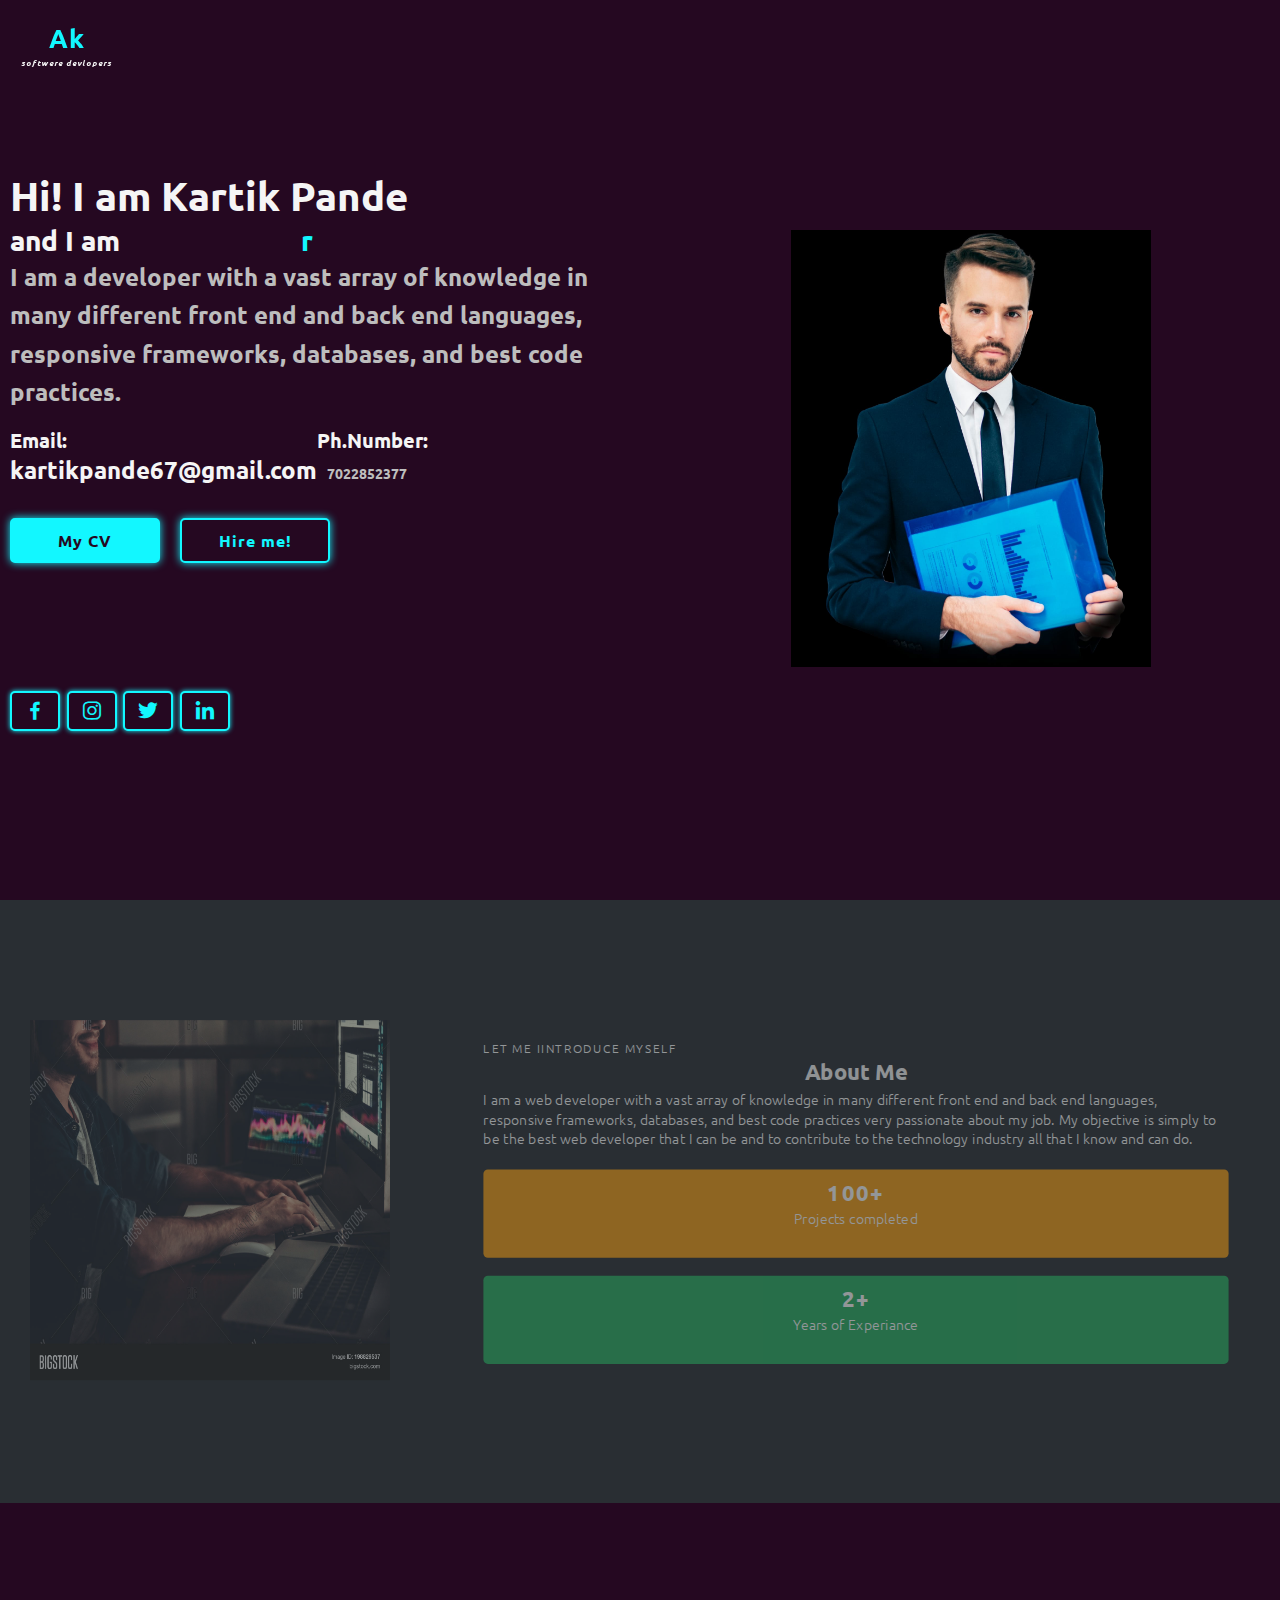
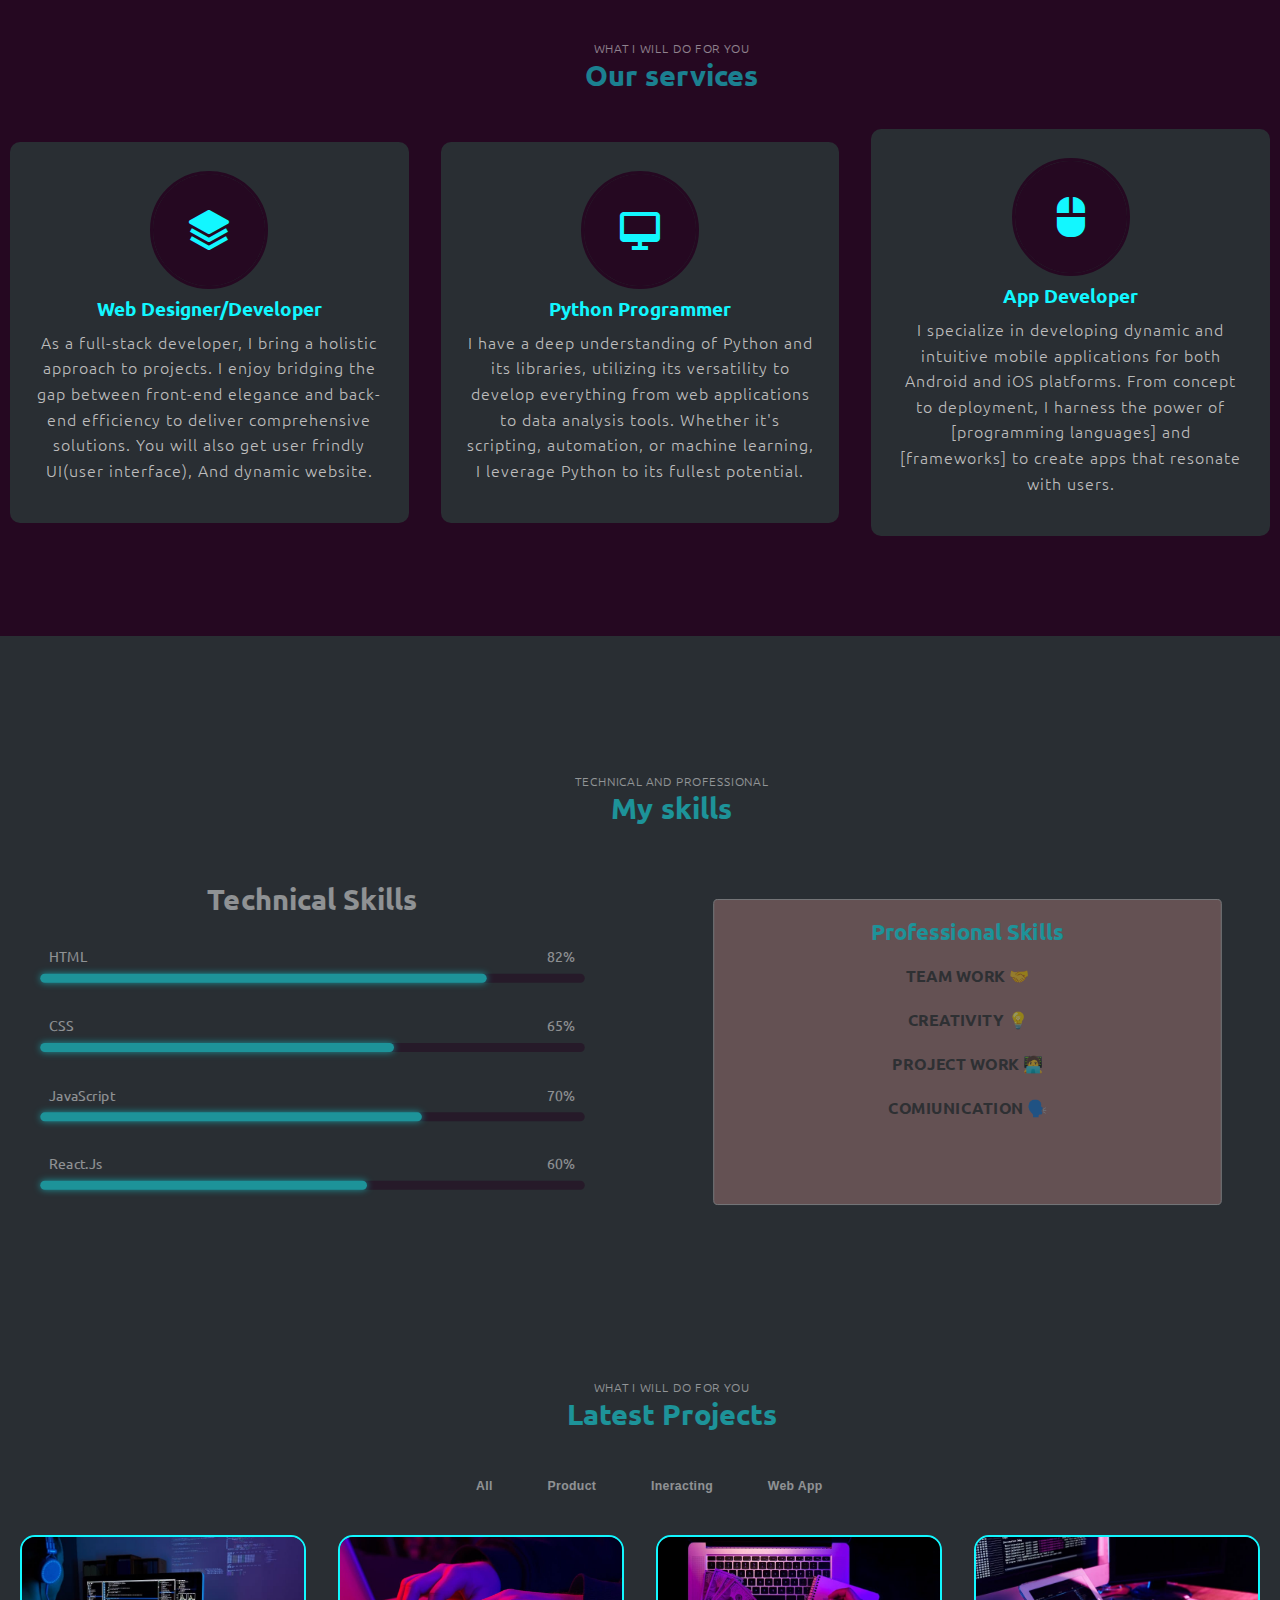
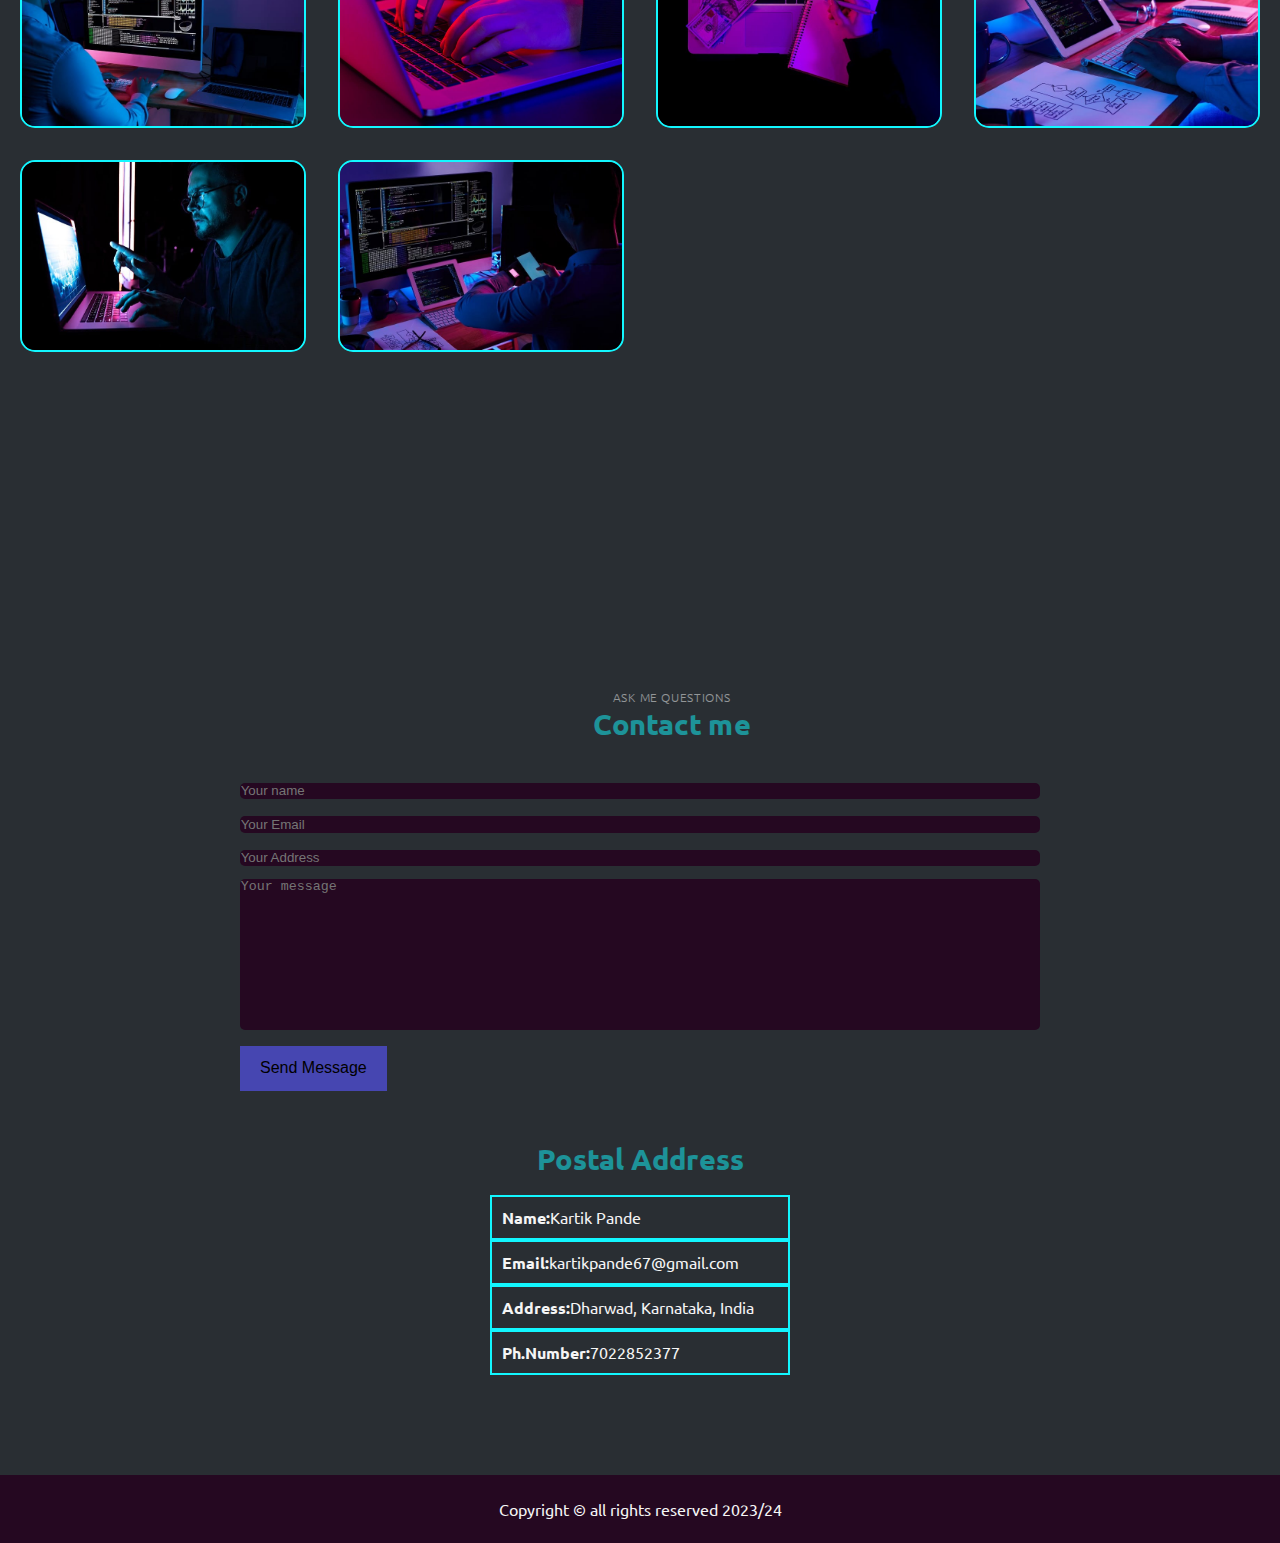
==== commit 27f4c906: "Update index.html" ====
--- a/index.html
+++ b/index.html
@@ -304,10 +304,11 @@
     </div>
   </section>
 
+
   
 
   <footer>
-    <p>Copyright &copy; all rights recieved 2023/24</p>
+    <p>Copyright &copy; all rights reserved 2023/24</p>
   </footer>
 
 
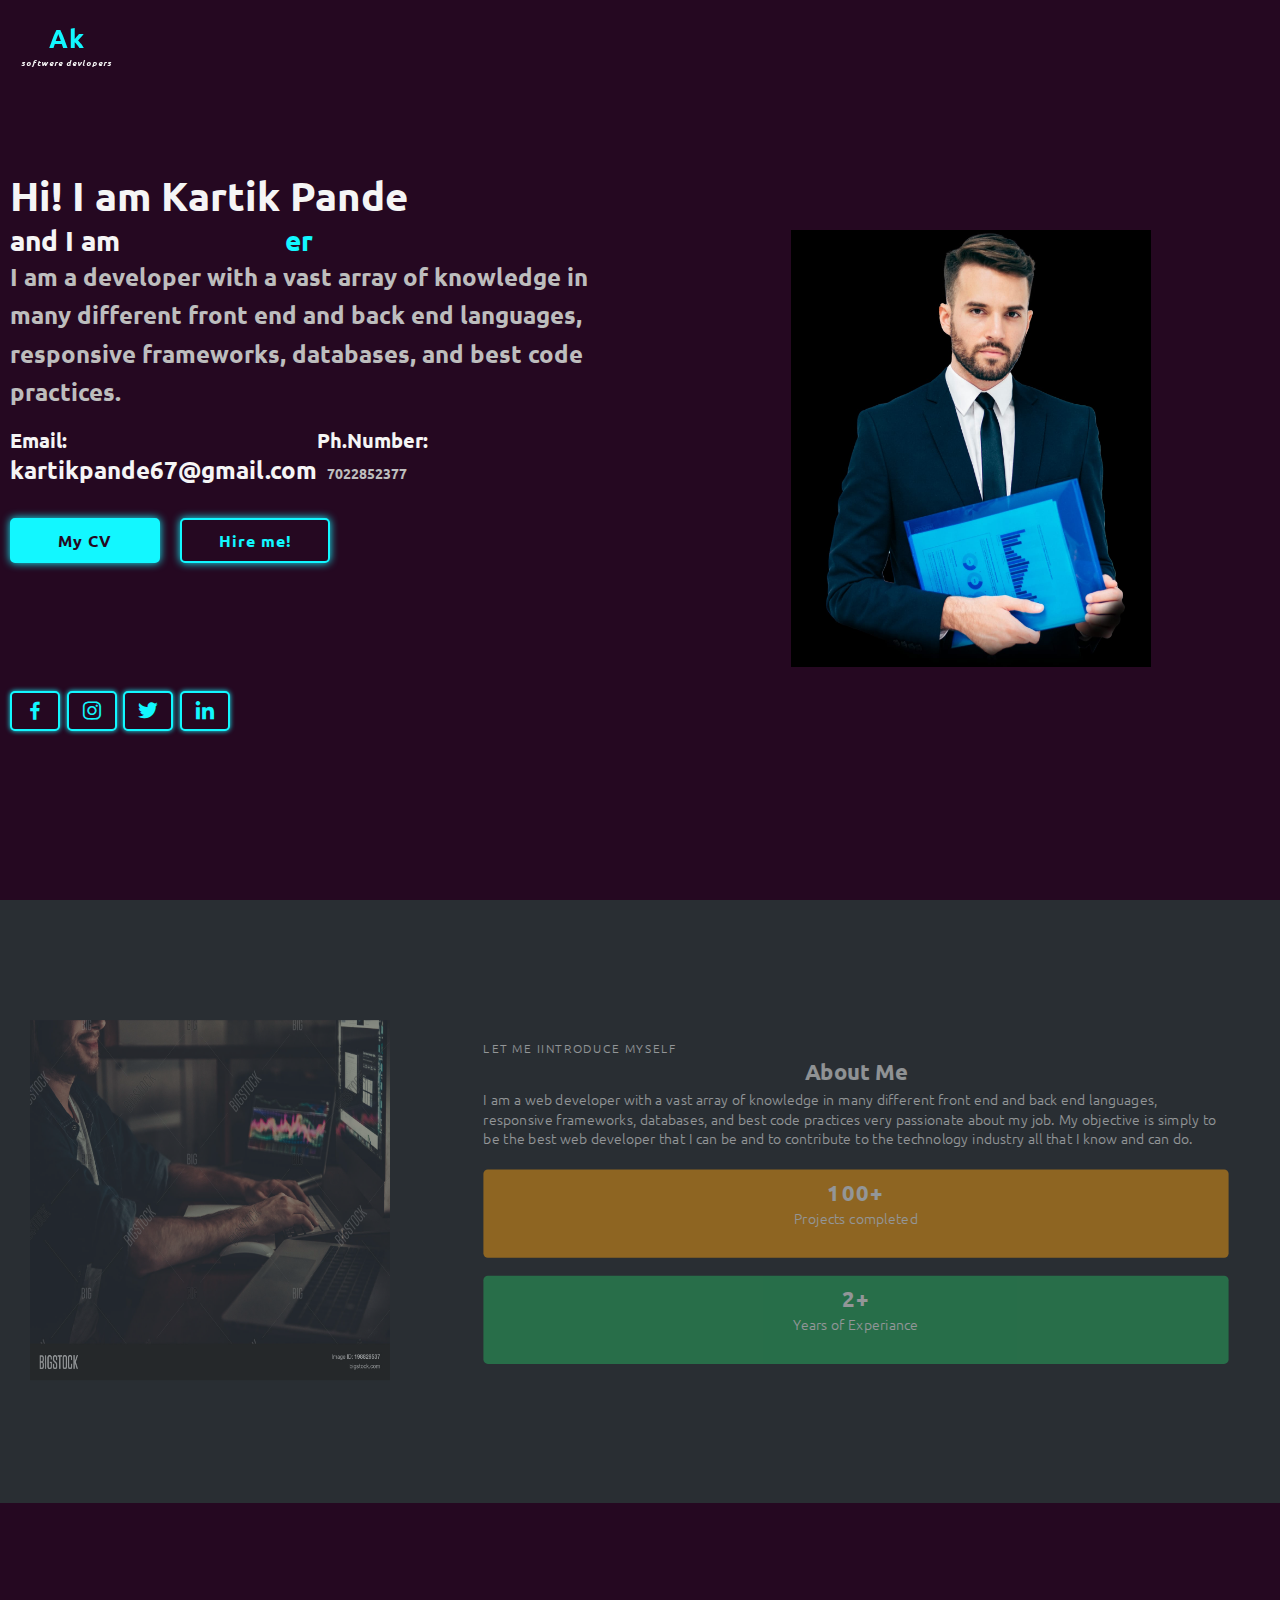
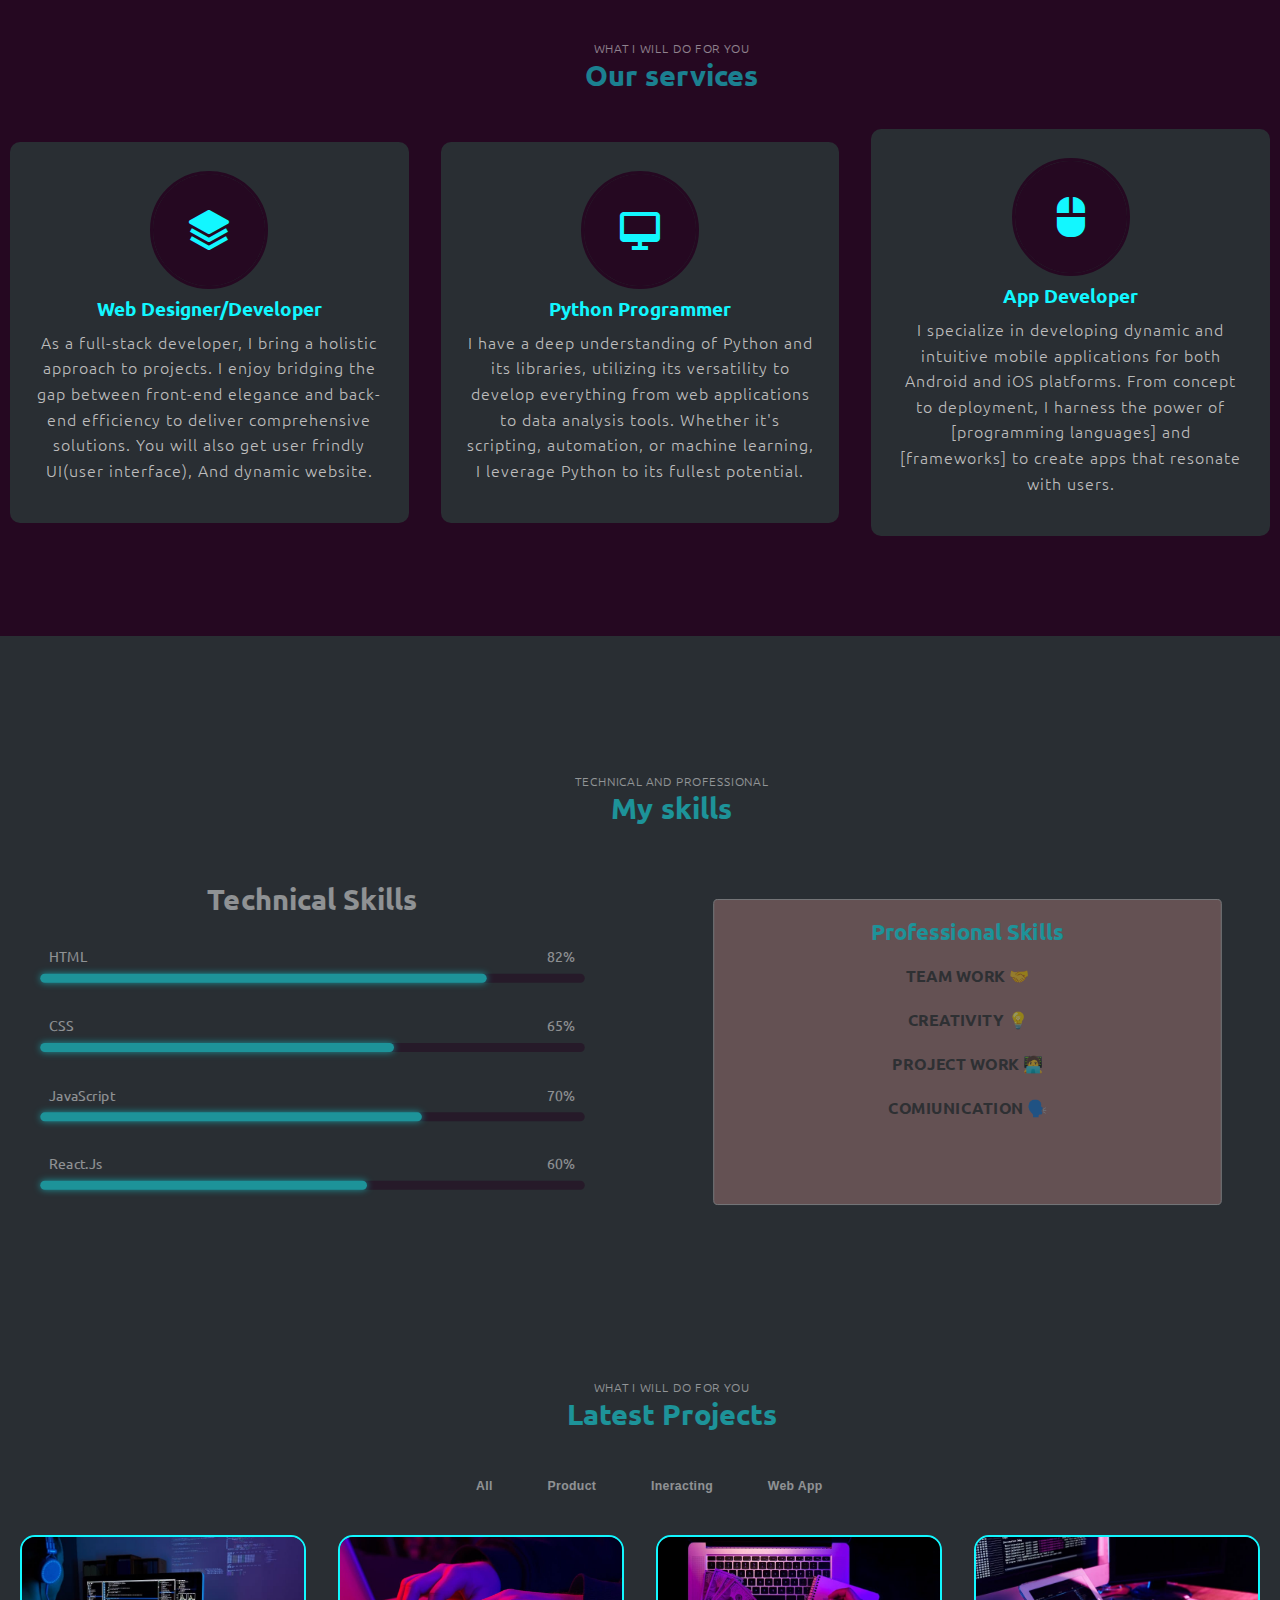
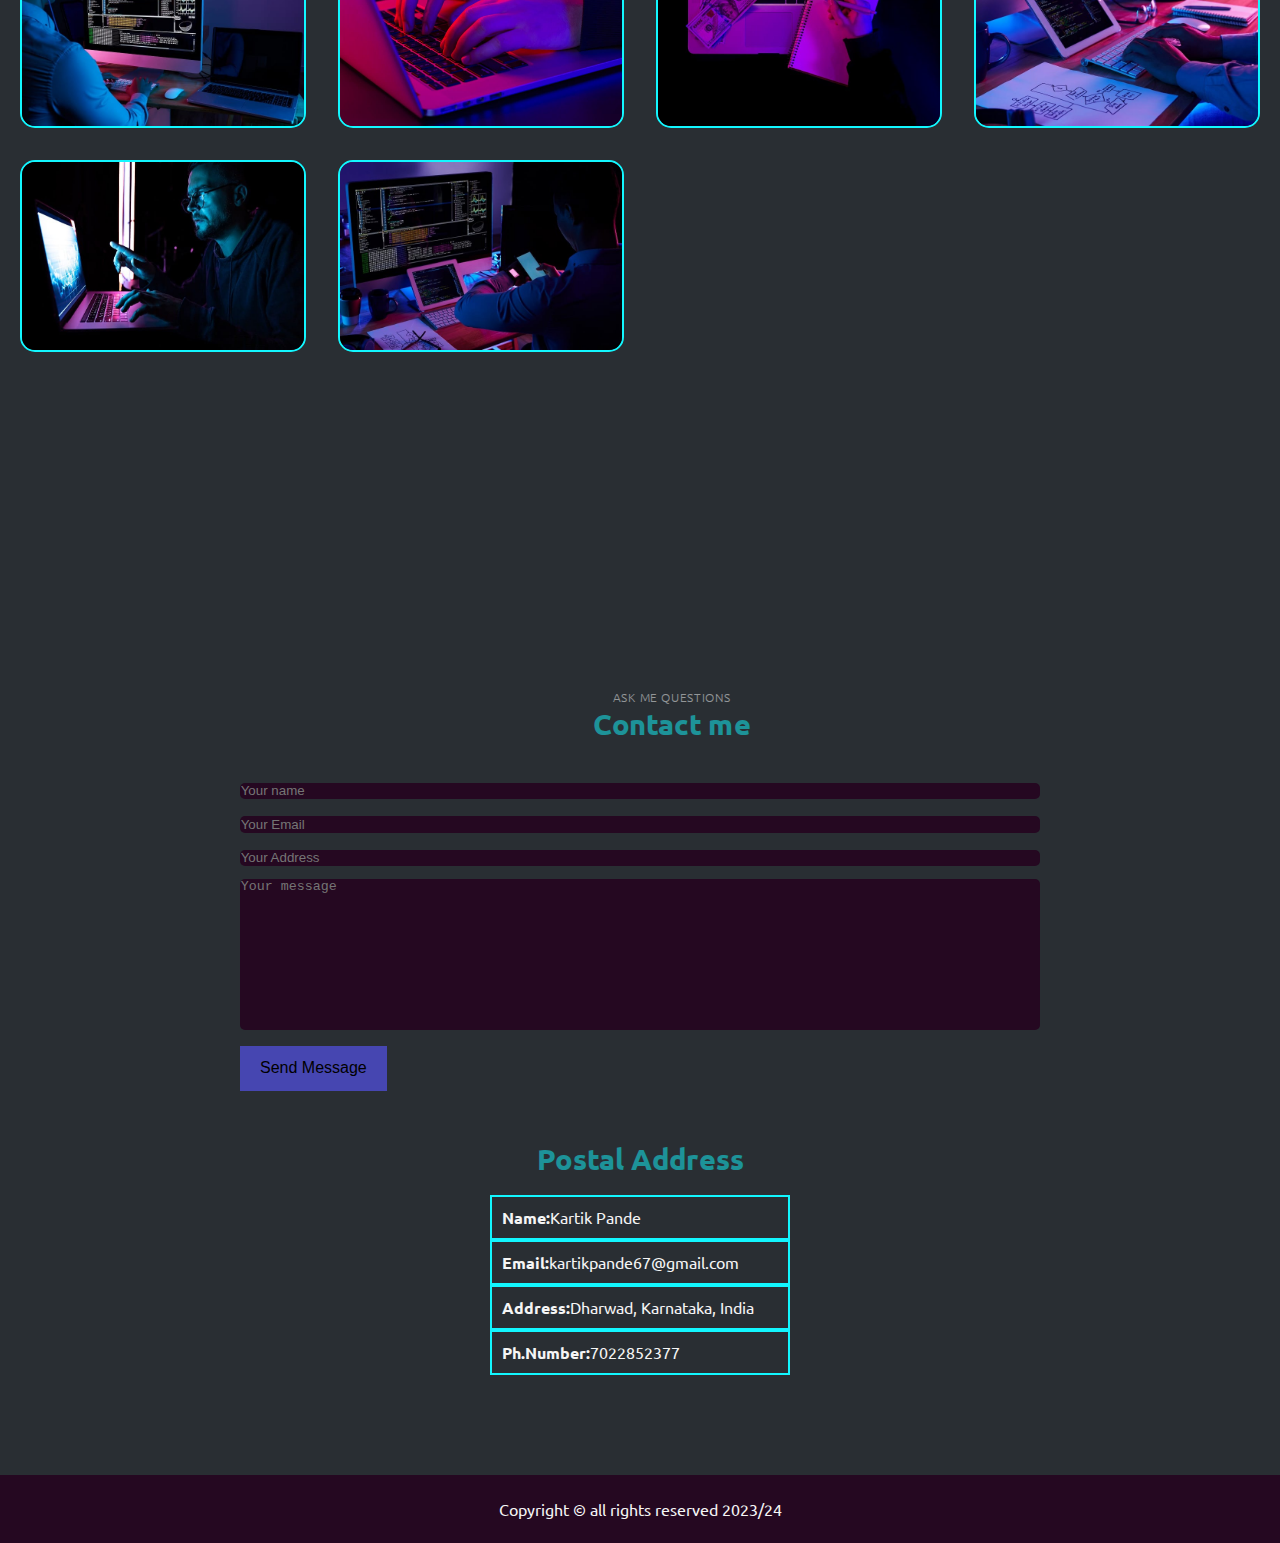
==== commit 2ae39269: "Update index.html" ====
--- a/index.html
+++ b/index.html
@@ -34,6 +34,7 @@
           <span class="word">Server&nbsp;Administrator</span>
           <span class="word">UI/UX&nbsp;Developer</span>
           <span class="word">App&nbsp;Developer</span>
+          <span class="word">Blockchain&nbsp;Developer</span>
         </h3>
 
         <p>
